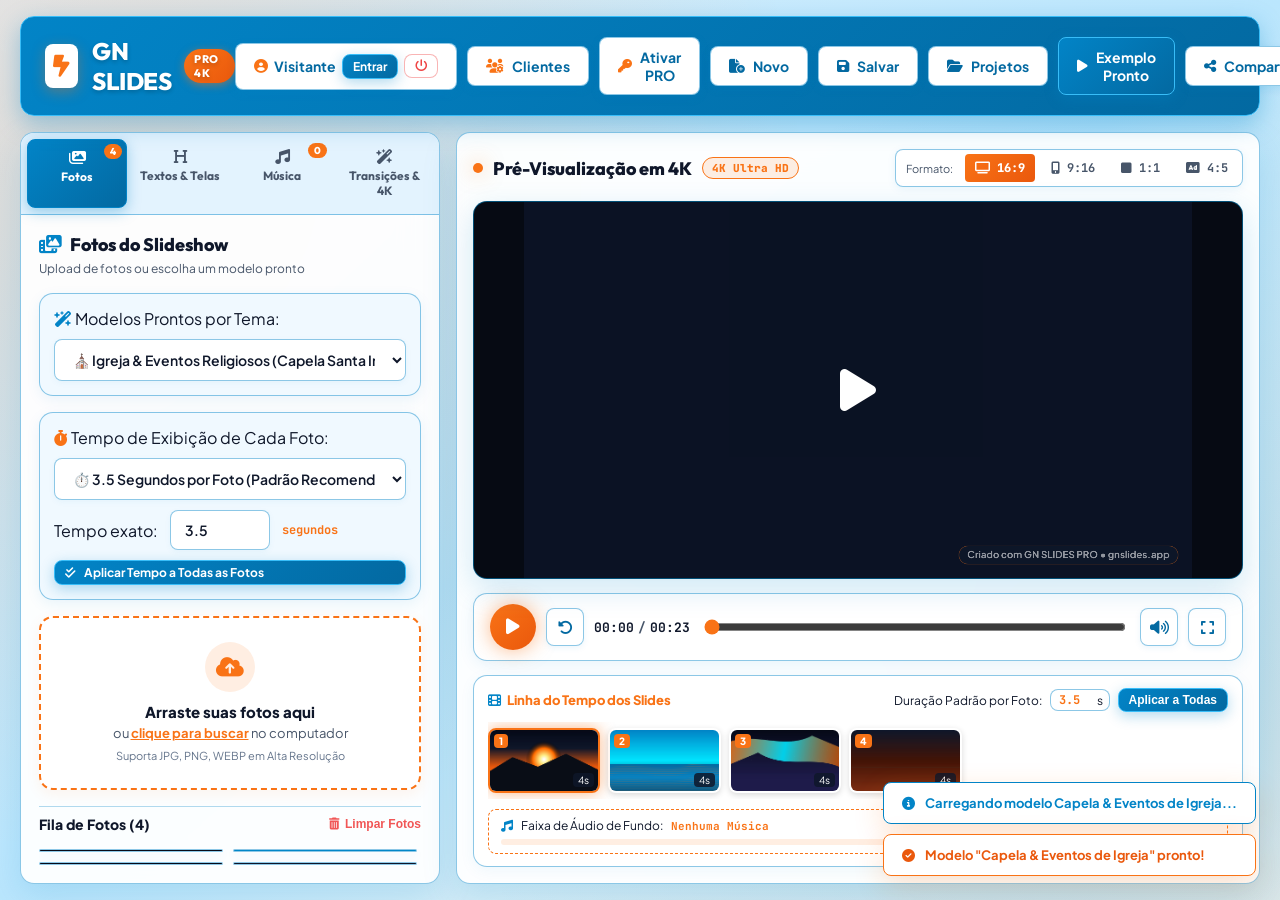
==== index.html @ 32e2dccf "Add files via upload" ====
<!DOCTYPE html>
<html lang="pt-BR">
<head>
  <meta charset="UTF-8">
  <meta name="viewport" content="width=device-width, initial-scale=1.0">
  <title>GN SLIDES PRO 4K - Estúdio de Slideshows & Vídeos MP4</title>
  <!-- SEO & Social Meta Tags -->
  <meta name="description" content="GN SLIDES PRO - Crie slideshows em 4K Ultra HD com abertura, encerramento, fotos inteiras, transições variadas e música de alta qualidade para exportar em MP4.">
  
  <!-- Google Fonts: Outfit & Plus Jakarta Sans & JetBrains Mono -->
  <link rel="preconnect" href="https://fonts.googleapis.com">
  <link rel="preconnect" href="https://fonts.gstatic.com" crossorigin>
  <link href="https://fonts.googleapis.com/css2?family=JetBrains+Mono:wght@400;600&family=Outfit:wght@300;400;500;600;700;800&family=Plus+Jakarta+Sans:wght@400;500;600;700;800&display=swap" rel="stylesheet">
  
  <!-- FontAwesome Icons CDN -->
  <link rel="stylesheet" href="https://cdnjs.cloudflare.com/ajax/libs/font-awesome/6.5.1/css/all.min.css">
  
  <!-- Main CSS File -->
  <link rel="stylesheet" href="css/styles.css">
</head>
<body class="bg-gradient">
  <div id="app" class="app-container">
    
    <!-- TOP HEADER NAVBAR -->
    <header class="navbar glass-nav">
      <div class="brand">
        <div class="logo-icon">
          <i class="fa-solid fa-bolt-lightning"></i>
        </div>
        <div class="logo-text">
          <h1>GN SLIDES <span class="badge-pro" id="pro-header-badge">PRO 4K</span></h1>
        </div>
      </div>

      <!-- Quick Project Toolbar & User Account -->
      <div class="header-actions">
        <!-- User Profile Widget -->
        <div id="user-profile-badge" class="btn btn-secondary" style="gap:6px;">
          <i class="fa-solid fa-circle-user text-orange"></i>
          <span id="user-name-display">Visitante</span>
          <button id="btn-open-auth" class="btn btn-xs btn-blue-outline">Entrar</button>
          <button id="btn-logout" class="btn-xs btn-danger-outline hidden" title="Sair da Conta"><i class="fa-solid fa-power-off"></i></button>
        </div>

        <button id="btn-open-clients-crm" class="btn btn-secondary" title="Painel de Gestão de Clientes">
          <i class="fa-solid fa-users-gear text-orange"></i> Clientes
        </button>

        <button id="btn-activate-license" class="btn btn-secondary" title="Ativar Licença PRO">
          <i class="fa-solid fa-key text-yellow"></i> <span id="license-badge-text">Ativar PRO</span>
        </button>
        <button id="btn-new-project" class="btn btn-secondary" title="Novo Projeto">
          <i class="fa-solid fa-file-circle-plus"></i> Novo
        </button>
        <button id="btn-save-project" class="btn btn-secondary" title="Salvar Projeto no Navegador">
          <i class="fa-solid fa-floppy-disk"></i> Salvar
        </button>
        <button id="btn-load-project" class="btn btn-secondary" title="Meus Projetos Salvos">
          <i class="fa-solid fa-folder-open"></i> Projetos
        </button>
        <button id="btn-demo-project" class="btn btn-blue-outline" title="Carregar Exemplo de Demonstração">
          <i class="fa-solid fa-play"></i> Exemplo Pronto
        </button>
        <button id="btn-share-project" class="btn btn-secondary" title="Compartilhar">
          <i class="fa-solid fa-share-nodes"></i> Compartilhar
        </button>
        <button id="btn-export-video" class="btn btn-orange-gradient btn-glow" title="Gerar Vídeo MP4 em 4K">
          <i class="fa-solid fa-download"></i> Baixar MP4 4K
        </button>
      </div>
    </header>

    <!-- MAIN WORKSPACE LAYOUT -->
    <main class="workspace-grid">
      
      <!-- LEFT SIDEBAR: CONTROLS & MEDIA MANAGER -->
      <aside class="sidebar glass-card">
        <!-- Sidebar Navigation Tabs -->
        <nav class="sidebar-tabs">
          <button class="tab-btn active" data-tab="tab-photos">
            <i class="fa-solid fa-images"></i>
            <span>Fotos</span>
            <span id="photo-count-badge" class="count-pill">0</span>
          </button>
          <button class="tab-btn" data-tab="tab-text">
            <i class="fa-solid fa-heading"></i>
            <span>Textos & Telas</span>
          </button>
          <button class="tab-btn" data-tab="tab-music">
            <i class="fa-solid fa-music"></i>
            <span>Música</span>
            <span id="music-count-badge" class="count-pill">0</span>
          </button>
          <button class="tab-btn" data-tab="tab-effects">
            <i class="fa-solid fa-wand-magic-sparkles"></i>
            <span>Transições & 4K</span>
          </button>
        </nav>

        <!-- TAB CONTENT 1: PHOTOS -->
        <div id="tab-photos" class="tab-pane active">
          <div class="panel-header">
            <h3><i class="fa-solid fa-photo-film text-cyan"></i> Fotos do Slideshow</h3>
            <span class="info-text">Upload de fotos ou escolha um modelo pronto</span>
          </div>

          <!-- Quick Templates Bar -->
          <div class="form-section-box margin-bottom-xs">
            <label><i class="fa-solid fa-wand-magic-sparkles text-cyan"></i> Modelos Prontos por Tema:</label>
            <select id="select-preset-template" class="form-select">
              <option value="church">⛪ Igreja & Eventos Religiosos (Capela Santa Inês)</option>
              <option value="wedding">💍 Casamento & Amor Inesquecível</option>
              <option value="birthday">🎂 Aniversário & Festas Especiais</option>
              <option value="memorial">🕊️ Homenagem Póstuma & Saudades Eternas</option>
              <option value="business">💼 Comercial, Lojas & Lançamentos Imobiliários</option>
            </select>
          </div>

          <!-- Slide Duration Selector Box (Tempo das Fotos) -->
          <div class="form-section-box margin-bottom-xs">
            <label><i class="fa-solid fa-stopwatch text-orange"></i> Tempo de Exibição de Cada Foto:</label>
            <select id="select-slide-duration-preset" class="form-select">
              <option value="1.5">⚡ 1.5 Segundos por Foto (Slideshow Rápido)</option>
              <option value="2">⏱️ 2.0 Segundos por Foto (Rápido / Animado)</option>
              <option value="2.5">⏱️ 2.5 Segundos por Foto</option>
              <option value="3">⏱️ 3.0 Segundos por Foto (Equilibrado)</option>
              <option value="3.5" selected>⏱️ 3.5 Segundos por Foto (Padrão Recomendado)</option>
              <option value="4">⏱️ 4.0 Segundos por Foto</option>
              <option value="5">⏱️ 5.0 Segundos por Foto (Leitura Tranquila)</option>
              <option value="10">⏱️ 10.0 Segundos por Foto (Apresentação Longa)</option>
              <option value="custom">✏️ Personalizado (Digitar valor)</option>
            </select>

            <div id="custom-slide-duration-box" class="slider-with-val hidden margin-top-xs">
              <label>Tempo exato:</label>
              <input type="number" id="input-custom-slide-duration-val" min="0.5" max="60" step="0.1" value="3.5" class="form-input" style="width:100px;">
              <span>segundos</span>
            </div>

            <button id="btn-apply-duration-all" class="btn btn-blue-outline btn-xs margin-top-xs">
              <i class="fa-solid fa-check-double"></i> Aplicar Tempo a Todas as Fotos
            </button>
          </div>

          <!-- Drag & Drop Upload Zone -->
          <div id="drop-zone-photos" class="upload-dropzone">
            <input type="file" id="input-upload-photos" multiple accept="image/*" class="file-input-hidden">
            <div class="dropzone-content">
              <div class="drop-icon">
                <i class="fa-solid fa-cloud-arrow-up"></i>
              </div>
              <p class="drop-title">Arraste suas fotos aqui</p>
              <p class="drop-sub">ou <span class="link-highlight">clique para buscar</span> no computador</p>
              <span class="file-types">Suporta JPG, PNG, WEBP em Alta Resolução</span>
            </div>
          </div>

          <!-- List of Added Photos -->
          <div class="section-title-bar">
            <h4>Fila de Fotos (<span id="photos-count-text">0</span>)</h4>
            <div class="title-actions">
              <button id="btn-clear-photos" class="btn-text-danger" title="Excluir todas as fotos">
                <i class="fa-solid fa-trash-can"></i> Limpar Fotos
              </button>
            </div>
          </div>

          <div id="photos-grid-list" class="photos-list-scroll">
            <div class="empty-state">
              <i class="fa-regular fa-image text-cyan"></i>
              <p>Nenhuma foto adicionada ainda.</p>
              <span>Faça upload de imagens acima ou escolha um modelo pronto.</span>
            </div>
          </div>
        </div>

        <!-- TAB CONTENT 2: ABERTURA, ENCERRAMENTO E TEXTOS NOS SLIDES (100% PERSONALIZÁVEL) -->
        <div id="tab-text" class="tab-pane">
          <div class="panel-header">
            <h3><i class="fa-solid fa-film text-cyan"></i> Telas & Textos do Vídeo</h3>
            <span class="info-text">Edite 100% de todas as frases e títulos do seu jeito!</span>
          </div>

          <div class="text-form">
            <!-- Special Video Intro Opening Screen Section -->
            <div class="form-section-box">
              <h4 class="section-title"><i class="fa-solid fa-clapperboard text-cyan"></i> 1. Tela de Abertura do Vídeo (Intro)</h4>
              
              <div class="form-group margin-top-xs">
                <label class="checkbox-label">
                  <input type="checkbox" id="check-enable-intro" checked>
                  <span><strong>Ativar Tela de Abertura Especial</strong></span>
                </label>
              </div>

              <div class="form-group">
                <label>Linha de Categoria / Tag Superior</label>
                <input type="text" id="input-intro-tag" class="form-input" value="EDIÇÃO ESPECIAL DE FOTOS">
              </div>

              <div class="form-group">
                <label>Texto de Apresentação (Linha do Meio)</label>
                <input type="text" id="input-intro-presenter" class="form-input" value="Apresenta">
              </div>

              <div class="form-group">
                <label>Título Principal de Abertura</label>
                <input type="text" id="input-intro-title" class="form-input" placeholder="Ex: Nossas Melhores Lembranças">
              </div>

              <div class="form-group">
                <label>Subtítulo da Abertura</label>
                <input type="text" id="input-intro-subtitle" class="form-input" placeholder="Ex: Um Filme Especial de Fotos e Música">
              </div>

              <div class="form-group">
                <label>Duração da Abertura (segundos)</label>
                <input type="number" id="input-intro-duration" min="1" max="15" step="0.5" value="3.5" class="form-input">
              </div>
            </div>

            <!-- Global Slide Overlay Text & Display Rule -->
            <div class="form-section-box margin-top-sm">
              <h4 class="section-title"><i class="fa-solid fa-font text-cyan"></i> 2. Regra de Exibição dos Textos</h4>

              <div class="form-group">
                <label><i class="fa-solid fa-eye text-cyan"></i> Exibição do Texto Principal</label>
                <select id="select-text-display" class="form-select">
                  <option value="first-4-slides">Primeiras 4 Fotos (Abertura do Vídeo)</option>
                  <option value="first-slide">Apenas na 1ª Foto</option>
                  <option value="all-slides">Em Todos os Slides</option>
                  <option value="disabled">Não Exibir Título Global</option>
                </select>
              </div>

              <div class="form-group">
                <label><i class="fa-solid fa-palette text-cyan"></i> Cor & Brilho do Texto</label>
                <select id="select-text-style" class="form-select">
                  <option value="orange-glow">Texto Branco com Sombra Neon Amarela</option>
                  <option value="blue-glow">Texto Amarelo Ouro com Brilho Azul Neon</option>
                  <option value="cyan-bright">Azul Elétrico Neon (Cyan)</option>
                  <option value="gold-glow">Amarelo Ouro Solar Iluminado</option>
                  <option value="dark-box">Caixa Escura Transparente com Bordas Neon</option>
                </select>
              </div>

              <div class="form-group">
                <label><i class="fa-solid fa-arrows-up-down-left-right text-cyan"></i> Posição Vertical do Texto</label>
                <select id="select-text-position" class="form-select">
                  <option value="center">Centralizado no Meio</option>
                  <option value="bottom">Inferior (Rodapé)</option>
                  <option value="top">Superior (Topo)</option>
                </select>
              </div>
            </div>

            <!-- Special Video Outro Ending Screen Section -->
            <div class="form-section-box margin-top-sm">
              <h4 class="section-title"><i class="fa-solid fa-flag-checkered text-cyan"></i> 3. Tela de Encerramento do Vídeo (Outro / Final)</h4>
              
              <div class="form-group margin-top-xs">
                <label class="checkbox-label">
                  <input type="checkbox" id="check-enable-outro" checked>
                  <span><strong>Ativar Tela de Encerramento do Vídeo</strong></span>
                </label>
              </div>

              <div class="form-group">
                <label>Ícone de Destaque no Encerramento</label>
                <select id="select-outro-icon" class="form-select">
                  <option value="♥">Coração (♥)</option>
                  <option value="★">Estrela (★)</option>
                  <option value="🎬">Claquete de Cinema (🎬)</option>
                  <option value="✨">Brilho / Sparkles (✨)</option>
                  <option value="👑">Coroa (👑)</option>
                </select>
              </div>

              <div class="form-group">
                <label>Texto Final de Encerramento</label>
                <input type="text" id="input-outro-title" class="form-input" value="Obrigado por Assistir!">
              </div>

              <div class="form-group">
                <label>Subtítulo / Mensagem Final</label>
                <input type="text" id="input-outro-subtitle" class="form-input" value="Guardado para Sempre no Coração">
              </div>

              <div class="form-group">
                <label>Duração do Encerramento (segundos)</label>
                <input type="number" id="input-outro-duration" min="1" max="15" step="0.5" value="3.5" class="form-input">
              </div>
            </div>

            <!-- Section 4: Individual Slide Captions for First 4 Photos -->
            <div class="form-section-box margin-top-sm">
              <h4 class="section-title"><i class="fa-solid fa-align-left text-cyan"></i> 4. Mensagens e Legendas das Fotos (Edite do seu jeito)</h4>
              
              <div class="form-group">
                <label>Legenda da Foto #1</label>
                <input type="text" id="input-slide-caption-1" class="form-input" placeholder="Ex: Momentos Inesquecíveis">
              </div>

              <div class="form-group">
                <label>Legenda da Foto #2</label>
                <input type="text" id="input-slide-caption-2" class="form-input" placeholder="Ex: Novas Aventuras & Viagens">
              </div>

              <div class="form-group">
                <label>Legenda da Foto #3</label>
                <input type="text" id="input-slide-caption-3" class="form-input" placeholder="Ex: A Magia da Natureza">
              </div>

              <div class="form-group">
                <label>Legenda da Foto #4</label>
                <input type="text" id="input-slide-caption-4" class="form-input" placeholder="Ex: Emoção & Alegria">
              </div>
            </div>

            <div class="form-group margin-top-xs">
              <div class="info-card-blue">
                <i class="fa-solid fa-circle-info"></i>
                <span><strong>Dica:</strong> Para colocar textos em QUALQUER foto individual, você pode digitar nas caixas acima ou clicar no lápis <i class="fa-solid fa-pen"></i> sobre qualquer foto!</span>
              </div>
            </div>
          </div>
        </div>

        <!-- TAB CONTENT 3: MUSIC -->
        <div id="tab-music" class="tab-pane">
          <div class="panel-header">
            <h3><i class="fa-solid fa-compact-disc text-cyan"></i> Música de Fundo (HQ Sound)</h3>
            <span class="info-text">Upload de áudio próprio ou selecione da biblioteca de músicas prontas</span>
          </div>

          <!-- Stock Music Picker Section -->
          <div class="form-section-box">
            <label><i class="fa-solid fa-headphones text-cyan"></i> Músicas Sem Direitos Autorais Incluídas:</label>
            <button id="btn-load-stock-audio" class="btn btn-blue-outline margin-top-xs">
              <i class="fa-solid fa-play"></i> Usar Trilha Melódica HQ 4K
            </button>
          </div>

          <!-- Audio Upload Dropzone -->
          <div id="drop-zone-music" class="upload-dropzone audio-dropzone">
            <input type="file" id="input-upload-music" accept="audio/*" class="file-input-hidden">
            <div class="dropzone-content">
              <div class="drop-icon audio-icon">
                <i class="fa-solid fa-music"></i>
              </div>
              <p class="drop-title">Adicionar Sua Música Própria</p>
              <p class="drop-sub"><span class="link-highlight">Selecione o arquivo de som</span></p>
              <span class="file-types">MP3, WAV, OGG, M4A (Áudio Limpo & Sem Ruídos)</span>
            </div>
          </div>

          <!-- Active Music Track Settings -->
          <div id="active-music-card" class="music-card-container hidden">
            <div class="music-info-header">
              <div class="audio-wave-icon">
                <i class="fa-solid fa-volume-high"></i>
              </div>
              <div class="audio-details">
                <h5 id="music-title-text">nome-da-musica.mp3</h5>
                <span id="music-duration-text">00:00</span>
              </div>
              <button id="btn-remove-music" class="btn-icon-danger" title="Excluir Música">
                <i class="fa-solid fa-xmark"></i>
              </button>
            </div>

            <!-- Audio Controls -->
            <div class="audio-controls-group">
              <div class="control-row">
                <label><i class="fa-solid fa-volume-low"></i> Volume da Música</label>
                <div class="slider-with-val">
                  <input type="range" id="slider-music-volume" min="0" max="100" value="85">
                  <span id="val-music-volume">85%</span>
                </div>
              </div>

              <div class="control-row inline-checks">
                <label class="checkbox-label">
                  <input type="checkbox" id="check-music-fade" checked>
                  <span>Fade In & Fade Out Suave (Alta Qualidade)</span>
                </label>
              </div>

              <div class="control-row inline-checks">
                <label class="checkbox-label">
                  <input type="checkbox" id="check-music-loop" checked>
                  <span>Repetir música se o vídeo for longo</span>
                </label>
              </div>

              <div class="control-row inline-checks">
                <label class="checkbox-label">
                  <input type="checkbox" id="check-sync-duration">
                  <span>Ajustar slides ao tempo da música</span>
                </label>
              </div>
            </div>
          </div>

          <div id="music-empty-state" class="empty-state">
            <i class="fa-solid fa-headphones text-cyan"></i>
            <p>Nenhuma música de fundo adicionada.</p>
            <span>O vídeo será gerado em silêncio ou com o som que você escolher.</span>
          </div>
        </div>

        <!-- TAB CONTENT 4: EFFECTS, 4K & TRANSITIONS -->
        <div id="tab-effects" class="tab-pane">
          <div class="panel-header">
            <h3><i class="fa-solid fa-wand-magic-sparkles text-cyan"></i> Efeitos & Qualidade 4K</h3>
            <span class="info-text">Ajustes de fotos, transições variadas e qualidade</span>
          </div>

          <div class="effects-form">
            <!-- Quality Pickers -->
            <div class="form-group">
              <label><i class="fa-solid fa-tv text-cyan"></i> Qualidade do Vídeo Gerado</label>
              <select id="select-video-resolution" class="form-select">
                <option value="4K">4K Ultra HD (3840x2160) - Máxima Nitidez</option>
                <option value="1080p">Full HD (1920x1080) - Alta Qualidade</option>
              </select>
            </div>

            <!-- Full Photo Fit Mode -->
            <div class="form-group">
              <label><i class="fa-solid fa-expand text-cyan"></i> Exibição das Fotos no Slideshow</label>
              <select id="select-image-fit" class="form-select">
                <option value="contain-blur">Foto Inteira 100% Visível com Fundo Desfocado (Recomendado)</option>
                <option value="cover">Preencher Tela (Corte Inteligente)</option>
                <option value="contain-black">Foto Inteira com Fundo Preto</option>
              </select>
            </div>

            <!-- Auto-Varied Transitions -->
            <div class="form-group">
              <label><i class="fa-solid fa-shuffle text-cyan"></i> Transição Entre Fotos</label>
              <select id="select-global-transition" class="form-select">
                <option value="random">Efeitos Sempre Diferentes (Variados a Cada Foto)</option>
                <option value="fade">Fade Suave (Dissolução)</option>
                <option value="slide-left">Slide Para Esquerda</option>
                <option value="slide-right">Slide Para Direita</option>
                <option value="slide-up">Slide Para Cima</option>
                <option value="zoom-in">Zoom In Crossfade</option>
                <option value="wipe-circle">Revelação Circular</option>
                <option value="blur">Desfoque Gradativo (Blur)</option>
              </select>
            </div>

            <div class="form-group">
              <label><i class="fa-solid fa-stopwatch"></i> Duração das Transições</label>
              <div class="slider-with-val">
                <input type="range" id="slider-transition-duration" min="0.3" max="2.5" step="0.1" value="1.2">
                <span id="val-transition-duration">1.2s</span>
              </div>
            </div>

            <div class="form-group">
              <label><i class="fa-solid fa-camera"></i> Efeito Pan & Zoom (Ken Burns)</label>
              <select id="select-ken-burns" class="form-select">
                <option value="enabled">Ativado (Movimento Suave de Câmera)</option>
                <option value="disabled">Desativado (Fotos Estáticas)</option>
              </select>
            </div>

            <div class="form-group">
              <label><i class="fa-solid fa-wand-magic"></i> Filtro de Imagem Global</label>
              <select id="select-photo-filter" class="form-select">
                <option value="orange-blue">Azul Elétrico & Amarelo Ouro (Gradient Glow)</option>
                <option value="none">Normal (Sem Filtro - Cores Originais)</option>
                <option value="warm">Cores Quentes Douradas</option>
                <option value="cyber">Cyberpunk Azul Elétrico</option>
              </select>
            </div>
          </div>
        </div>

      </aside>

      <!-- CENTER & RIGHT: VIDEO PREVIEW CANVAS & TIMELINE -->
      <section class="stage-container glass-card">
        
        <!-- PREVIEW TOP BAR: ASPECT RATIO & CONTROLS -->
        <div class="stage-header">
          <div class="stage-title">
            <span class="pulse-dot"></span>
            <h2>Pré-Visualização em 4K</h2>
            <span class="quality-badge">4K Ultra HD</span>
          </div>

          <!-- Aspect Ratio Switcher -->
          <div class="aspect-selector">
            <span class="label-sm">Formato:</span>
            <button class="aspect-btn active" data-aspect="16:9" title="16:9 - Youtube / TV / Computador">
              <i class="fa-solid fa-tv"></i> 16:9
            </button>
            <button class="aspect-btn" data-aspect="9:16" title="9:16 - TikTok / Instagram Reels / Stories">
              <i class="fa-solid fa-mobile-screen-button"></i> 9:16
            </button>
            <button class="aspect-btn" data-aspect="1:1" title="1:1 - Feed Quadrado">
              <i class="fa-solid fa-square"></i> 1:1
            </button>
            <button class="aspect-btn" data-aspect="4:5" title="4:5 - Retrato Instagram">
              <i class="fa-solid fa-rectangle-ad"></i> 4:5
            </button>
          </div>
        </div>

        <!-- CANVAS PREVIEW SCREEN CONTAINER -->
        <div class="canvas-wrapper">
          <div id="player-screen" class="player-screen ratio-16-9">
            <canvas id="slideshow-canvas" width="3840" height="2160"></canvas>
            
            <!-- Canvas Overlay Controls -->
            <div id="canvas-overlay-play" class="canvas-play-overlay">
              <i class="fa-solid fa-play"></i>
            </div>
          </div>
        </div>

        <!-- PLAYER CONTROL BAR -->
        <div class="player-controls">
          <div class="controls-left">
            <button id="btn-play-pause" class="btn-icon-lg btn-orange" title="Reproduzir / Pausar">
              <i class="fa-solid fa-play"></i>
            </button>
            <button id="btn-stop-preview" class="btn-icon-md" title="Reiniciar do Início">
              <i class="fa-solid fa-rotate-left"></i>
            </button>
            <div class="time-display">
              <span id="time-current" class="time-code">00:00</span>
              <span class="time-sep">/</span>
              <span id="time-total" class="time-code">00:00</span>
            </div>
          </div>

          <!-- Video Progress Scrubber Bar -->
          <div class="scrubber-container">
            <input type="range" id="video-scrubber" min="0" max="100" value="0" step="0.1">
            <div id="scrubber-fill" class="scrubber-progress-fill"></div>
          </div>

          <div class="controls-right">
            <!-- Mute / Volume -->
            <button id="btn-toggle-mute" class="btn-icon-md" title="Ativar/Desativar Som">
              <i class="fa-solid fa-volume-high"></i>
            </button>
            <button id="btn-fullscreen" class="btn-icon-md" title="Tela Cheia">
              <i class="fa-solid fa-expand"></i>
            </button>
          </div>
        </div>

        <!-- BOTTOM TIMELINE TRACK EDITOR -->
        <div class="timeline-editor">
          <div class="timeline-header">
            <div class="tl-title">
              <i class="fa-solid fa-film text-cyan"></i>
              <span>Linha do Tempo dos Slides</span>
            </div>

            <div class="tl-global-controls">
              <label>Duração Padrão por Foto:</label>
              <div class="mini-duration-input">
                <input type="number" id="input-global-slide-duration" min="1" max="30" value="3.5" step="0.5">
                <span>s</span>
              </div>
              <button id="btn-apply-all-duration" class="btn-xs btn-blue-outline" title="Aplicar esta duração a todas as fotos">
                Aplicar a Todas
              </button>
            </div>
          </div>

          <!-- Visual Slides Track -->
          <div id="timeline-slides-container" class="timeline-slides-scroll">
            <div class="empty-timeline-hint">
              <i class="fa-regular fa-images"></i>
              <span>Adicione fotos na barra lateral para visualizar os slides aqui.</span>
            </div>
          </div>

          <!-- Audio Visual Track -->
          <div class="timeline-audio-track">
            <div class="audio-track-header">
              <i class="fa-solid fa-music text-cyan"></i>
              <span>Faixa de Áudio de Fundo:</span>
              <span id="audio-track-name" class="track-name-badge">Nenhuma Música</span>
            </div>
            <div id="audio-visual-bar" class="audio-visual-bar">
              <div id="audio-fill-progress" class="audio-fill"></div>
            </div>
          </div>
        </div>

      </section>

    </main>

    <!-- MODAL: EXPORT MP4 VIDEO PROGRESS & PLAYER INTEGRADO COM OPÇÃO WEBM -->
    <div id="modal-export" class="modal-overlay hidden">
      <div class="modal-card glass-modal">
        <div class="modal-header">
          <div class="modal-title">
            <i class="fa-solid fa-film text-cyan"></i>
            <h3 id="export-modal-title">Gerando seu Vídeo MP4...</h3>
          </div>
          <button class="btn-close-modal" id="btn-close-export"><i class="fa-solid fa-xmark"></i></button>
        </div>

        <div class="modal-body">
          <!-- Canvas Live Encoding View -->
          <div id="export-live-box" class="export-preview-box">
            <canvas id="export-preview-canvas" width="640" height="360"></canvas>
            <div class="render-badge">Renderização MP4 Indexado HD/4K</div>
          </div>

          <!-- Embedded Video Player when Export Completes -->
          <div id="export-player-box" class="export-preview-box hidden">
            <video id="exported-video-player" controls style="width:100%; height:100%; border-radius:12px; background:#000;"></video>
          </div>

          <div class="progress-details">
            <div class="progress-text-row">
              <span id="export-status-text">Codificando vídeo H.264 MP4 e criando tabela de quadros...</span>
              <span id="export-percent-text" class="percent-highlight">0%</span>
            </div>

            <div class="progress-bar-track">
              <div id="export-progress-fill" class="progress-bar-fill" style="width: 0%"></div>
            </div>

            <div class="stats-row">
              <div class="stat-item">
                <span class="stat-label">Frames Processados:</span>
                <span id="export-frame-count" class="stat-val">0 / 0</span>
              </div>
              <div class="stat-item">
                <span class="stat-label">Resolução:</span>
                <span id="export-resolution-val" class="stat-val highlight-blue">3840x2160 (4K Ultra HD)</span>
              </div>
              <div class="stat-item">
                <span class="stat-label">Indexação de Quadros:</span>
                <span id="export-filename-val" class="stat-val highlight-green">ISO MP4 Valido (moov / stbl)</span>
              </div>
            </div>
          </div>
        </div>

        <div class="modal-footer">
          <button id="btn-cancel-export" class="btn btn-secondary">Cancelar</button>
          <button id="btn-play-exported-video" class="btn btn-blue-outline hidden">
            <i class="fa-solid fa-circle-play"></i> Assistir no Navegador
          </button>
          <button id="btn-download-mp4-now" class="btn btn-orange-gradient btn-glow hidden">
            <i class="fa-solid fa-download"></i> Baixar MP4 (Windows & Celular)
          </button>
          <button id="btn-download-webm-now" class="btn btn-secondary hidden" title="Baixar alternativa em formato WEBM para VLC">
            <i class="fa-solid fa-file-video"></i> Baixar WEBM (VLC)
          </button>
        </div>
      </div>
    </div>

    <!-- MODAL: EDIT SINGLE PHOTO SLIDE & INDIVIDUAL TEXT -->
    <div id="modal-edit-slide" class="modal-overlay hidden">
      <div class="modal-card glass-modal modal-md">
        <div class="modal-header">
          <div class="modal-title">
            <i class="fa-solid fa-pen-to-square text-cyan"></i>
            <h3>Editar Foto & Legenda do Slide</h3>
          </div>
          <button class="btn-close-modal" id="btn-close-edit-slide"><i class="fa-solid fa-xmark"></i></button>
        </div>

        <div class="modal-body edit-slide-body">
          <div class="edit-slide-preview">
            <img id="edit-slide-img" src="" alt="Slide Preview">
          </div>

          <div class="edit-slide-fields">
            <div class="form-group">
              <label><i class="fa-solid fa-clock text-cyan"></i> Duração desta foto (segundos)</label>
              <input type="number" id="edit-slide-duration" min="1" max="60" step="0.5" class="form-input">
            </div>

            <div class="form-group">
              <label><i class="fa-solid fa-wand-magic-sparkles text-cyan"></i> Efeito de Transição Desta Foto</label>
              <select id="edit-slide-transition" class="form-select">
                <option value="default">Usar Transições Variadas Aleatórias</option>
                <option value="fade">Fade Suave (Dissolução)</option>
                <option value="slide-left">Slide Para Esquerda</option>
                <option value="slide-right">Slide Para Direita</option>
                <option value="slide-up">Slide Para Cima</option>
                <option value="zoom-in">Zoom In Crossfade</option>
                <option value="wipe-circle">Revelação Circular</option>
                <option value="blur">Desfoque (Blur)</option>
              </select>
            </div>

            <div class="form-group">
              <label><i class="fa-solid fa-font text-cyan"></i> Texto / Legenda Desta Foto</label>
              <input type="text" id="edit-slide-caption" placeholder="Ex: Escreva aqui o texto exclusivo desta foto..." class="form-input">
            </div>
          </div>
        </div>

        <div class="modal-footer">
          <button id="btn-delete-current-slide" class="btn btn-danger-outline">
            <i class="fa-solid fa-trash-can"></i> Excluir Foto
          </button>
          <button id="btn-save-slide-changes" class="btn btn-orange-gradient">
            <i class="fa-solid fa-check"></i> Salvar Alterações
          </button>
        </div>
      </div>
    </div>

    <!-- MODAL: SAVED PROJECTS MANAGER -->
    <div id="modal-projects" class="modal-overlay hidden">
      <div class="modal-card glass-modal modal-md">
        <div class="modal-header">
          <div class="modal-title">
            <i class="fa-solid fa-folder-open text-cyan"></i>
            <h3>Seus Projetos Salvos</h3>
          </div>
          <button class="btn-close-modal" id="btn-close-projects"><i class="fa-solid fa-xmark"></i></button>
        </div>

        <div class="modal-body">
          <div id="projects-list-container" class="projects-grid">
            <!-- Dynamically loaded projects list -->
          </div>
        </div>

        <div class="modal-footer">
          <button id="btn-export-json-file" class="btn btn-secondary">
            <i class="fa-solid fa-file-export"></i> Exportar Arquivo .JSON
          </button>
          <label class="btn btn-secondary">
            <i class="fa-solid fa-file-import"></i> Importar Arquivo .JSON
            <input type="file" id="input-import-json" accept=".json" class="file-input-hidden">
          </label>
        </div>
      </div>
    </div>

    <!-- MODAL: SHARE PROJECT / VIDEO -->
    <div id="modal-share" class="modal-overlay hidden">
      <div class="modal-card glass-modal modal-md">
        <div class="modal-header">
          <div class="modal-title">
            <i class="fa-solid fa-share-nodes text-cyan"></i>
            <h3>Compartilhar Seu Slideshow 4K</h3>
          </div>
          <button class="btn-close-modal" id="btn-close-share"><i class="fa-solid fa-xmark"></i></button>
        </div>

        <div class="modal-body">
          <p class="share-intro">Compartilhe ou publique seu slideshow nas redes sociais com um clique!</p>

          <div class="share-buttons-grid">
            <button class="share-btn whatsapp" id="btn-share-whatsapp">
              <i class="fa-brands fa-whatsapp"></i> WhatsApp
            </button>
            <button class="share-btn telegram" id="btn-share-telegram">
              <i class="fa-brands fa-telegram"></i> Telegram
            </button>
            <button class="share-btn youtube" id="btn-share-youtube">
              <i class="fa-brands fa-youtube"></i> YouTube Shorts
            </button>
            <button class="share-btn tiktok" id="btn-share-tiktok">
              <i class="fa-brands fa-tiktok"></i> TikTok / Reels
            </button>
          </div>

          <div class="form-group margin-top-lg">
            <label>Copiar Link de Compartilhamento do Projeto</label>
            <div class="input-with-button">
              <input type="text" id="share-link-input" readonly value="https://gn-slides.app/project/v1-demo-4k" class="form-input">
              <button id="btn-copy-share-link" class="btn btn-orange">Copiar</button>
            </div>
          </div>
        </div>

        <div class="modal-footer">
          <button class="btn btn-secondary" id="btn-close-share-footer">Fechar</button>
        </div>
      </div>
    </div>

    <!-- MODAL: PAINEL DE GESTÃO DE CLIENTES & LICENÇAS (CRM ADMIN) -->
    <div id="modal-clients-crm" class="modal-overlay hidden">
      <div class="modal-card glass-modal" style="max-width: 950px;">
        <div class="modal-header">
          <div class="modal-title">
            <i class="fa-solid fa-users-gear text-orange" style="font-size:22px;"></i>
            <h3>Painel de Gestão de Clientes & Licenças (CRM Admin)</h3>
          </div>
          <button class="btn-close-modal" id="btn-close-crm"><i class="fa-solid fa-xmark"></i></button>
        </div>

        <div class="modal-body" style="gap:16px;">
          <div class="info-card-blue">
            <i class="fa-solid fa-circle-info text-cyan"></i>
            <span>Gerencie todas as licenças dos seus clientes, desvincule aparelhos antigos, renove planos ou cancele licenças com 1 clique!</span>
          </div>

          <!-- List of Clients Table/Cards -->
          <div id="crm-clients-table-container" style="overflow-x:auto; max-height:450px;">
            <!-- Dynamically populated table -->
          </div>
        </div>

        <div class="modal-footer">
          <button class="btn btn-secondary" id="btn-close-crm-footer">Fechar</button>
        </div>
      </div>
    </div>

    <!-- MODAL: ATIVAÇÃO DE LICENÇA PRO & GERADOR ADMIN TEMPORAL -->
    <div id="modal-license" class="modal-overlay hidden">
      <div class="modal-card glass-modal modal-md">
        <div class="modal-header">
          <div class="modal-title">
            <i class="fa-solid fa-key text-yellow"></i>
            <h3 id="license-modal-title">Ativação da Licença GN SLIDES PRO</h3>
          </div>
          <button class="btn-close-modal" id="btn-close-license"><i class="fa-solid fa-xmark"></i></button>
        </div>

        <div class="modal-body">
          <div id="license-status-box" class="info-card-blue">
            <i class="fa-solid fa-shield-halved"></i>
            <div>
              <strong id="license-status-title">Status: Versão de Demonstração (Grátis)</strong>
              <p id="license-status-desc" class="margin-top-xs">Digite sua Chave de Licença PRO para remover a marca d'água e liberar exportação 4K ilimitada!</p>
              <div id="license-device-id-info" class="margin-top-xs" style="font-family:var(--font-mono); font-size:11px; color:var(--orange-main);">Dispositivo Atual: DEV-1234</div>
            </div>
          </div>

          <div class="form-group margin-top-sm">
            <label>Sua Chave de Ativação (License Key)</label>
            <input type="text" id="input-license-key" placeholder="Ex: GNSLIDES-5MIN-MARCOS-ABCD" class="form-input">
          </div>

          <div class="form-group">
            <label>E-mail do Comprador (Opcional)</label>
            <input type="email" id="input-license-email" placeholder="seu-email@dominio.com" class="form-input">
          </div>

          <!-- Secret Admin Key Generator Toggle with Time Plans -->
          <div class="form-section-box margin-top-sm" style="background: rgba(2, 132, 199, 0.05);">
            <h4 class="section-title"><i class="fa-solid fa-user-gear text-cyan"></i> Painel do Dono (Gerador de Chaves Temporais)</h4>
            <p class="info-text">Escolha a duração do plano e gere chaves bloqueadas por dispositivo!</p>

            <div class="form-group">
              <label>Nome do Cliente</label>
              <input type="text" id="admin-client-name" placeholder="Ex: MARCOS" class="form-input" value="CLIENTE">
            </div>

            <div class="form-group">
              <label>Prazo de Validade da Licença</label>
              <select id="admin-select-plan-duration" class="form-select">
                <option value="5MIN">⏱️ 5 Minutos (Teste Rápido)</option>
                <option value="24H">⏳ 24 Horas (Teste de 1 Dia)</option>
                <option value="1MES">📅 1 Mês (30 Dias)</option>
                <option value="6MESES">🗓️ 6 Meses (180 Dias)</option>
                <option value="1ANO">👑 1 Ano (365 Dias)</option>
                <option value="VITALICIO">♾️ Vitalício (Sem Expiração)</option>
              </select>
            </div>

            <button id="btn-admin-generate-key" class="btn btn-blue-outline btn-xs margin-top-xs">
              <i class="fa-solid fa-key"></i> Gerar Chave do Plano Selecionado
            </button>

            <div class="form-group margin-top-xs">
              <input type="text" id="admin-generated-key-output" readonly class="form-input" placeholder="Chave Gerada Aparecerá Aqui..." style="font-family: var(--font-mono); font-weight:800;">
            </div>
          </div>
        </div>

        <div class="modal-footer">
          <button id="btn-submit-activate-key" class="btn btn-orange-gradient">
            <i class="fa-solid fa-check"></i> Ativar Licença PRO Agora
          </button>
        </div>
      </div>
    </div>

    <!-- MODAL: LICENÇA EXPIRADA (BLOQUEIO AUTOMÁTICO DO SISTEMA) -->
    <div id="modal-license-expired" class="modal-overlay hidden" style="z-index: 5000;">
      <div class="modal-card glass-modal modal-md" style="border: 2px solid var(--danger-color);">
        <div class="modal-header" style="background: rgba(239, 68, 68, 0.12);">
          <div class="modal-title">
            <i class="fa-solid fa-lock text-danger" style="font-size:24px; color:var(--danger-color);"></i>
            <h3 style="color:var(--danger-color);">Acesso Bloqueado - Licença Expirada</h3>
          </div>
        </div>

        <div class="modal-body text-center" style="text-align:center;">
          <div class="drop-icon" style="background:rgba(239, 68, 68, 0.15); color:var(--danger-color); width:70px; height:70px; font-size:32px; margin: 0 auto 14px auto;">
            <i class="fa-solid fa-clock-rotate-left"></i>
          </div>

          <h4 style="font-size:20px; font-weight:800; color:var(--text-main);">O prazo da sua licença venceu!</h4>
          <p class="info-text margin-top-xs" style="font-size:14px;">
            O tempo de teste ou o período do seu plano finalizou. Digite uma nova Chave de Licença válida abaixo para desbloquear o sistema imediatamente.
          </p>

          <div class="form-group margin-top-md" style="text-align:left;">
            <label>Nova Chave de Licença</label>
            <input type="text" id="input-expired-new-key" placeholder="Ex: GNSLIDES-1ANO-CLIENTE-1234" class="form-input" style="font-family:var(--font-mono);">
          </div>
        </div>

        <div class="modal-footer" style="justify-content:center;">
          <button id="btn-submit-expired-key" class="btn btn-orange-gradient" style="width:100%;">
            <i class="fa-solid fa-key"></i> Desbloquear Sistema Agora
          </button>
        </div>
      </div>
    </div>

    <!-- MODAL: LOGIN E CRIAÇÃO DE CONTA (AUTH) -->
    <div id="modal-auth" class="modal-overlay hidden">
      <div class="modal-card glass-modal modal-md">
        <div class="modal-header">
          <div class="modal-title">
            <i class="fa-solid fa-user-lock text-cyan"></i>
            <h3 id="auth-modal-title">Acessar Sua Conta - GN SLIDES PRO</h3>
          </div>
          <button class="btn-close-modal" id="btn-close-auth"><i class="fa-solid fa-xmark"></i></button>
        </div>

        <div class="modal-body">
          <!-- Auth Switcher Tabs -->
          <div class="auth-tabs-row" style="display:flex; gap:10px; border-bottom:1px solid var(--glass-border-blue); padding-bottom:10px;">
            <button id="tab-auth-login" class="btn btn-secondary active" style="flex:1;"><i class="fa-solid fa-right-to-bracket"></i> Entrar na Conta</button>
            <button id="tab-auth-register" class="btn btn-secondary" style="flex:1;"><i class="fa-solid fa-user-plus"></i> Criar Nova Conta</button>
          </div>

          <!-- Login Form View -->
          <div id="form-auth-login" class="auth-form-pane">
            <div class="form-group margin-top-xs">
              <label>Seu E-mail</label>
              <input type="email" id="input-login-email" placeholder="seu-email@dominio.com" class="form-input">
            </div>
            <div class="form-group">
              <label>Sua Senha</label>
              <input type="password" id="input-login-password" placeholder="Digite sua senha" class="form-input">
            </div>
            <button id="btn-submit-login" class="btn btn-orange-gradient margin-top-sm" style="width:100%;">
              <i class="fa-solid fa-right-to-bracket"></i> Entrar no Sistema
            </button>
          </div>

          <!-- Register Form View -->
          <div id="form-auth-register" class="auth-form-pane hidden">
            <div class="form-group margin-top-xs">
              <label>Seu Nome Completo</label>
              <input type="text" id="input-register-name" placeholder="Ex: Gabriel Santos" class="form-input">
            </div>
            <div class="form-group">
              <label>Seu Melhor E-mail</label>
              <input type="email" id="input-register-email" placeholder="seu-email@dominio.com" class="form-input">
            </div>
            <div class="form-group">
              <label>Crie uma Senha</label>
              <input type="password" id="input-register-password" placeholder="Mínimo 4 caracteres" class="form-input">
            </div>
            <button id="btn-submit-register" class="btn btn-orange-gradient margin-top-sm" style="width:100%;">
              <i class="fa-solid fa-user-check"></i> Cadastrar & Acessar Agora
            </button>
          </div>
        </div>

        <div class="modal-footer" style="justify-content: space-between;">
          <button id="btn-guest-bypass" class="btn btn-secondary btn-xs">
            <i class="fa-solid fa-user-clock"></i> Continuar como Convidado
          </button>
        </div>
      </div>
    </div>

    <!-- TOAST NOTIFICATION SYSTEM -->
    <div id="toast-container" class="toast-container"></div>

  </div>

  <!-- SCRIPT FILES -->
  <script src="js/auth-system.js"></script>
  <script src="js/license-system.js"></script>
  <script src="js/demo-assets.js"></script>
  <script src="js/project-storage.js"></script>
  <script src="js/audio-engine.js"></script>
  <script src="js/slideshow-engine.js"></script>
  <script src="js/video-exporter.js"></script>
  <script src="js/app.js"></script>
</body>
</html>
---- css/styles.css ----
/* ==========================================================================
   GN SLIDES PRO 4K - VIBRANT OCEAN BLUE & SUNSET ORANGE DESIGN SYSTEM
   Luxury Glassmorphism & Vibrant Dual-Color Theme for Cards, Controls & Buttons
   ========================================================================== */

/* --- CSS VARIABLES & TOKENS --- */
:root {
  /* Soft Sky Light Blue & Warm Sunset Background Palette */
  --bg-gradient-start: #e0f2fe;
  --bg-gradient-mid: #bae6fd;
  --bg-gradient-end: #fff7ed;
  
  /* Electric Royal & Deep Ocean Sapphire Blue Palette */
  --blue-cyan: #0284c7;
  --blue-light: #38bdf8;
  --blue-deep: #0369a1;
  --blue-royal: #2563eb;
  --blue-navy: #0f172a;

  /* Radiant Sunset Orange Accent Palette */
  --orange-bright: #ff6b00;
  --orange-main: #f97316;
  --orange-deep: #ea580c;
  --orange-amber: #f59e0b;

  /* Dual Color Gradients (Blue & Orange) */
  --primary-gradient: linear-gradient(135deg, #f97316 0%, #ea580c 100%);
  --primary-hover: linear-gradient(135deg, #ea580c 0%, #c2410c 100%);
  --blue-gradient: linear-gradient(135deg, #0284c7 0%, #0369a1 100%);
  --orange-blue-gradient: linear-gradient(135deg, #0284c7 0%, #f97316 100%);

  --blue-glow: 0 0 20px rgba(2, 132, 199, 0.45);
  --orange-glow: 0 0 20px rgba(249, 115, 22, 0.5);
  --primary-glow: 0 0 25px rgba(249, 115, 22, 0.45);

  /* Surface & Glassmorphism (Harmonious Light Theme) */
  --glass-bg: rgba(255, 255, 255, 0.94);
  --glass-bg-hover: rgba(255, 255, 255, 0.98);
  --glass-border: rgba(2, 132, 199, 0.3);
  --glass-border-blue: rgba(2, 132, 199, 0.45);
  --glass-border-orange: rgba(249, 115, 22, 0.45);
  --glass-border-bright: rgba(2, 132, 199, 0.6);
  --glass-blur: blur(18px);
  --panel-shadow: 0 12px 35px rgba(2, 132, 199, 0.15);

  /* Typography (High Contrast Dark Slate) */
  --font-main: 'Plus Jakarta Sans', system-ui, sans-serif;
  --font-heading: 'Outfit', system-ui, sans-serif;
  --font-mono: 'JetBrains Mono', monospace;

  --text-main: #0f172a;
  --text-muted: #475569;
  --text-dim: #64748b;

  /* State Colors */
  --danger-color: #ef4444;
  --warning-color: #f97316;
  --info-color: #0284c7;

  /* Spacing & Radii */
  --radius-sm: 8px;
  --radius-md: 14px;
  --radius-lg: 20px;
  --radius-full: 9999px;

  --transition-fast: 0.18s cubic-bezier(0.4, 0, 0.2, 1);
  --transition-normal: 0.3s cubic-bezier(0.4, 0, 0.2, 1);
}

/* RESET & BASE */
*, *::before, *::after {
  box-sizing: border-box;
  margin: 0;
  padding: 0;
}

body, html {
  width: 100%;
  height: 100%;
  font-family: var(--font-main);
  background-color: var(--bg-gradient-start);
  color: var(--text-main);
  overflow-x: hidden;
  -webkit-font-smoothing: antialiased;
}

/* Background Soft Sky Light Blue & Warm Sunset Mesh Gradient */
.bg-gradient {
  background: radial-gradient(circle at 10% 20%, rgba(249, 115, 22, 0.18) 0%, transparent 50%),
              radial-gradient(circle at 90% 80%, rgba(2, 132, 199, 0.22) 0%, transparent 50%),
              linear-gradient(145deg, var(--bg-gradient-start) 0%, var(--bg-gradient-mid) 50%, var(--bg-gradient-end) 100%);
  background-attachment: fixed;
  min-height: 100vh;
}

/* Custom Scrollbar */
::-webkit-scrollbar {
  width: 8px;
  height: 8px;
}
::-webkit-scrollbar-track {
  background: rgba(224, 242, 254, 0.8);
}
::-webkit-scrollbar-thumb {
  background: var(--orange-main);
  border-radius: var(--radius-full);
}
::-webkit-scrollbar-thumb:hover {
  background: var(--orange-deep);
}

/* Text Highlights */
.text-orange, .text-green, .text-yellow { color: var(--orange-main) !important; }
.text-cyan, .text-blue { color: var(--blue-cyan) !important; }

/* MAIN APP CONTAINER */
.app-container {
  display: flex;
  flex-direction: column;
  height: 100vh;
  padding: 16px 20px;
  gap: 16px;
  max-width: 1920px;
  margin: 0 auto;
}

/* TOP NAVBAR (BLUE CARD WITH ORANGE HIGHLIGHTS) */
.glass-nav {
  background: var(--blue-gradient);
  border: 1px solid #38bdf8;
  border-radius: var(--radius-md);
  padding: 12px 24px;
  display: flex;
  justify-content: space-between;
  align-items: center;
  box-shadow: 0 8px 25px rgba(2, 132, 199, 0.35);
  z-index: 100;
}

.brand {
  display: flex;
  align-items: center;
  gap: 14px;
}

.logo-icon {
  width: 44px;
  height: 44px;
  border-radius: var(--radius-sm);
  background: #ffffff;
  display: flex;
  align-items: center;
  justify-content: center;
  font-size: 22px;
  color: var(--orange-main);
  box-shadow: 0 4px 14px rgba(249, 115, 22, 0.35);
  animation: pulse-glow-orange-blue 3s infinite alternate;
}

@keyframes pulse-glow-orange-blue {
  0% { box-shadow: 0 0 12px rgba(255, 255, 255, 0.4); }
  100% { box-shadow: 0 0 25px rgba(249, 115, 22, 0.8); }
}

.logo-text h1 {
  font-family: var(--font-heading);
  font-size: 24px;
  font-weight: 800;
  letter-spacing: -0.5px;
  display: flex;
  align-items: center;
  gap: 8px;
  color: #ffffff;
  text-shadow: 0 2px 4px rgba(0, 0, 0, 0.2);
}

.badge-pro {
  font-size: 11px;
  font-weight: 800;
  padding: 3px 10px;
  background: var(--primary-gradient);
  color: #ffffff;
  border-radius: var(--radius-full);
  text-transform: uppercase;
  letter-spacing: 0.5px;
  box-shadow: 0 2px 8px rgba(249, 115, 22, 0.5);
}

.header-actions {
  display: flex;
  align-items: center;
  gap: 10px;
}

/* BUTTONS SYSTEM - VIBRANT DUAL COLOR PALETTE (AZUL E LARANJA) */
.btn {
  font-family: var(--font-main);
  font-weight: 700;
  font-size: 14px;
  padding: 10px 18px;
  border-radius: var(--radius-sm);
  border: none;
  cursor: pointer;
  display: inline-flex;
  align-items: center;
  gap: 8px;
  transition: all var(--transition-fast);
  user-select: none;
  text-decoration: none;
}

/* Secondary Action Buttons (Novo, Salvar, Projetos, Compartilhar, Ativar PRO) */
.btn-secondary {
  background: #ffffff;
  color: var(--blue-deep);
  border: 1px solid var(--glass-border-blue);
  box-shadow: 0 3px 10px rgba(2, 132, 199, 0.12);
}
.btn-secondary:hover {
  background: var(--blue-cyan);
  color: #ffffff;
  border-color: var(--blue-cyan);
  transform: translateY(-2px);
  box-shadow: 0 6px 16px rgba(2, 132, 199, 0.3);
}

/* Main Action Export Button ("Baixar MP4 4K") */
.btn-orange-gradient, .btn-primary-gradient {
  background: var(--primary-gradient);
  color: #ffffff;
  font-weight: 800;
  box-shadow: var(--orange-glow);
}
.btn-orange-gradient:hover, .btn-primary-gradient:hover {
  background: var(--primary-hover);
  box-shadow: 0 0 28px rgba(249, 115, 22, 0.75);
  transform: translateY(-2px);
}

/* Demo & Preset Outline Button ("Exemplo Pronto", "Usar Trilha") */
.btn-blue-outline {
  background: var(--blue-gradient);
  color: #ffffff;
  border: 1px solid #38bdf8;
  font-weight: 700;
  box-shadow: 0 4px 14px rgba(2, 132, 199, 0.3);
}
.btn-blue-outline:hover {
  background: var(--blue-deep);
  box-shadow: var(--blue-glow);
  transform: translateY(-1px);
}

/* Play Control Button */
.btn-orange {
  background: var(--primary-gradient);
  color: #ffffff;
  font-weight: 700;
  box-shadow: var(--orange-glow);
}
.btn-orange:hover {
  background: var(--primary-hover);
  box-shadow: 0 0 22px rgba(249, 115, 22, 0.7);
}

.btn-danger-outline {
  background: #ffffff;
  color: var(--danger-color);
  border: 1px solid rgba(239, 68, 68, 0.4);
}
.btn-danger-outline:hover {
  background: var(--danger-color);
  color: #ffffff;
}

.btn-glow {
  animation: glow-btn-pulse-orange 2.5s infinite alternate;
}
@keyframes glow-btn-pulse-orange {
  0% { box-shadow: 0 0 10px rgba(249, 115, 22, 0.4); }
  100% { box-shadow: 0 0 24px rgba(249, 115, 22, 0.85); }
}

.btn-icon-lg {
  width: 46px;
  height: 46px;
  border-radius: var(--radius-full);
  display: flex;
  align-items: center;
  justify-content: center;
  font-size: 18px;
  border: none;
  cursor: pointer;
  transition: transform var(--transition-fast);
}
.btn-icon-lg:hover {
  transform: scale(1.08);
}

.btn-icon-md {
  width: 38px;
  height: 38px;
  border-radius: var(--radius-sm);
  background: #ffffff;
  border: 1px solid var(--glass-border-blue);
  color: var(--blue-deep);
  display: flex;
  align-items: center;
  justify-content: center;
  font-size: 15px;
  cursor: pointer;
  transition: all var(--transition-fast);
  box-shadow: 0 2px 6px rgba(2, 132, 199, 0.08);
}
.btn-icon-md:hover {
  background: var(--orange-main);
  color: #ffffff;
  border-color: var(--orange-main);
}

.btn-icon-danger {
  width: 32px;
  height: 32px;
  border-radius: var(--radius-sm);
  background: rgba(239, 68, 68, 0.12);
  border: 1px solid rgba(239, 68, 68, 0.3);
  color: var(--danger-color);
  display: flex;
  align-items: center;
  justify-content: center;
  cursor: pointer;
}
.btn-icon-danger:hover {
  background: var(--danger-color);
  color: white;
}

.btn-text-danger {
  background: none;
  border: none;
  color: var(--danger-color);
  font-size: 12px;
  font-weight: 700;
  cursor: pointer;
  display: flex;
  align-items: center;
  gap: 5px;
  opacity: 0.9;
}
.btn-text-danger:hover {
  opacity: 1;
  text-decoration: underline;
}

.btn-xs {
  font-size: 12px;
  padding: 4px 10px;
  border-radius: var(--radius-sm);
}

/* WORKSPACE GRID LAYOUT */
.workspace-grid {
  display: grid;
  grid-template-columns: 420px 1fr;
  gap: 16px;
  flex: 1;
  min-height: 0;
}

/* GLASS CARDS - ELEGANT CLEAN WHITE WITH BLUE & ORANGE BORDERS */
.glass-card {
  background: var(--glass-bg);
  backdrop-filter: var(--glass-blur);
  -webkit-backdrop-filter: var(--glass-blur);
  border: 1px solid var(--glass-border-blue);
  border-radius: var(--radius-md);
  box-shadow: var(--panel-shadow);
  display: flex;
  flex-direction: column;
  overflow: hidden;
}

/* LEFT SIDEBAR */
.sidebar {
  height: 100%;
}

.sidebar-tabs {
  display: flex;
  background: rgba(224, 242, 254, 0.9);
  border-bottom: 1px solid var(--glass-border-blue);
  padding: 6px;
  gap: 4px;
}

.tab-btn {
  flex: 1;
  background: transparent;
  border: none;
  color: var(--text-muted);
  font-family: var(--font-heading);
  font-weight: 700;
  font-size: 12px;
  padding: 10px 6px;
  border-radius: var(--radius-sm);
  cursor: pointer;
  display: flex;
  flex-direction: column;
  align-items: center;
  gap: 4px;
  position: relative;
  transition: all var(--transition-fast);
}

.tab-btn i {
  font-size: 15px;
}

.tab-btn:hover {
  color: var(--blue-cyan);
  background: rgba(255, 255, 255, 0.85);
}

.tab-btn.active {
  color: #ffffff;
  background: var(--blue-gradient);
  border: 1px solid var(--blue-cyan);
  box-shadow: 0 4px 14px rgba(2, 132, 199, 0.35);
}

.count-pill {
  position: absolute;
  top: 4px;
  right: 4px;
  background: var(--orange-main);
  color: #ffffff;
  font-size: 10px;
  font-weight: 800;
  padding: 1px 6px;
  border-radius: var(--radius-full);
}

/* TAB PANES */
.tab-pane {
  display: none;
  padding: 18px;
  flex: 1;
  overflow-y: auto;
  flex-direction: column;
  gap: 16px;
}

.tab-pane.active {
  display: flex;
}

.panel-header h3 {
  font-family: var(--font-heading);
  font-size: 18px;
  font-weight: 800;
  display: flex;
  align-items: center;
  gap: 8px;
  color: var(--text-main);
}

.info-text {
  font-size: 12px;
  color: var(--text-muted);
}

/* SECTION CARD BOX (ELEGANT LIGHT BLUE & ORANGE ACCENT CARDS) */
.form-section-box {
  background: rgba(240, 249, 255, 0.95);
  border: 1px solid var(--glass-border-blue);
  border-radius: var(--radius-md);
  padding: 14px;
  display: flex;
  flex-direction: column;
  gap: 10px;
  box-shadow: 0 4px 14px rgba(2, 132, 199, 0.08);
}

.section-title {
  font-size: 13px;
  font-weight: 800;
  color: var(--orange-deep);
  display: flex;
  align-items: center;
  gap: 6px;
  border-bottom: 1px solid var(--glass-border-orange);
  padding-bottom: 6px;
}

/* UPLOAD DROPZONE CARDS (BLUE & ORANGE HIGHLIGHT) */
.upload-dropzone {
  border: 2px dashed var(--orange-main);
  border-radius: var(--radius-md);
  background: #ffffff;
  padding: 24px 16px;
  text-align: center;
  cursor: pointer;
  position: relative;
  transition: all var(--transition-fast);
  box-shadow: 0 4px 14px rgba(249, 115, 22, 0.08);
}

.upload-dropzone:hover, .upload-dropzone.dragover {
  background: rgba(255, 247, 237, 1);
  border-color: var(--orange-bright);
  box-shadow: 0 0 22px rgba(249, 115, 22, 0.3);
}

.file-input-hidden {
  position: absolute;
  top: 0; left: 0; right: 0; bottom: 0;
  opacity: 0;
  cursor: pointer;
  width: 100%;
  height: 100%;
}

.drop-icon {
  width: 50px;
  height: 50px;
  border-radius: var(--radius-full);
  background: rgba(249, 115, 22, 0.12);
  color: var(--orange-main);
  display: flex;
  align-items: center;
  justify-content: center;
  font-size: 22px;
  margin: 0 auto 10px auto;
}

.drop-title {
  font-size: 15px;
  font-weight: 800;
  color: var(--text-main);
}

.drop-sub {
  font-size: 13px;
  color: var(--text-muted);
  margin-top: 4px;
}

.link-highlight {
  color: var(--orange-main);
  text-decoration: underline;
  font-weight: 700;
}

.file-types {
  display: inline-block;
  font-size: 11px;
  color: var(--text-dim);
  margin-top: 8px;
}

/* LIST OF PHOTOS ADDED CARDS */
.section-title-bar {
  display: flex;
  justify-content: space-between;
  align-items: center;
  padding-top: 8px;
  border-top: 1px solid var(--glass-border);
}

.section-title-bar h4 {
  font-size: 14px;
  font-weight: 800;
  color: var(--text-main);
}

.photos-list-scroll {
  display: grid;
  grid-template-columns: repeat(2, 1fr);
  gap: 10px;
  overflow-y: auto;
  max-height: 420px;
  padding-right: 4px;
}

.photo-item-card {
  background: #ffffff;
  border: 1px solid var(--glass-border-blue);
  border-radius: var(--radius-sm);
  overflow: hidden;
  position: relative;
  transition: all var(--transition-fast);
  display: flex;
  flex-direction: column;
  box-shadow: 0 4px 10px rgba(2, 132, 199, 0.08);
}

.photo-item-card:hover {
  border-color: var(--orange-main);
  transform: translateY(-2px);
  box-shadow: 0 8px 20px rgba(249, 115, 22, 0.2);
}

.photo-thumb-container {
  width: 100%;
  height: 100px;
  position: relative;
  background: #000;
}

.photo-thumb-container img {
  width: 100%;
  height: 100%;
  object-fit: cover;
}

.slide-number-tag {
  position: absolute;
  top: 6px;
  left: 6px;
  background: var(--orange-main);
  color: #ffffff;
  font-family: var(--font-mono);
  font-size: 11px;
  font-weight: 800;
  padding: 2px 7px;
  border-radius: var(--radius-sm);
}

.photo-overlay-actions {
  position: absolute;
  top: 0; left: 0; right: 0; bottom: 0;
  background: rgba(15, 23, 42, 0.75);
  display: flex;
  align-items: center;
  justify-content: center;
  gap: 8px;
  opacity: 0;
  transition: opacity var(--transition-fast);
}

.photo-item-card:hover .photo-overlay-actions {
  opacity: 1;
}

.photo-card-info {
  padding: 8px 10px;
  display: flex;
  justify-content: space-between;
  align-items: center;
  background: rgba(240, 249, 255, 0.95);
}

.photo-duration-badge {
  font-size: 11px;
  color: var(--text-muted);
  display: flex;
  align-items: center;
  gap: 4px;
}

/* MUSIC CARD SETTINGS */
.music-card-container {
  background: #ffffff;
  border: 1px solid var(--orange-main);
  border-radius: var(--radius-md);
  padding: 16px;
  display: flex;
  flex-direction: column;
  gap: 14px;
  box-shadow: 0 4px 15px rgba(249, 115, 22, 0.15);
}

.music-info-header {
  display: flex;
  align-items: center;
  gap: 12px;
}

.audio-wave-icon {
  width: 40px;
  height: 40px;
  border-radius: var(--radius-sm);
  background: var(--primary-gradient);
  color: #ffffff;
  display: flex;
  align-items: center;
  justify-content: center;
  font-size: 18px;
  box-shadow: var(--orange-glow);
}

.audio-details {
  flex: 1;
  overflow: hidden;
}

.audio-details h5 {
  font-size: 14px;
  font-weight: 800;
  white-space: nowrap;
  overflow: hidden;
  text-overflow: ellipsis;
}

.audio-details span {
  font-family: var(--font-mono);
  font-size: 12px;
  color: var(--orange-main);
  font-weight: 700;
}

.audio-controls-group {
  display: flex;
  flex-direction: column;
  gap: 12px;
  padding-top: 10px;
  border-top: 1px solid var(--glass-border);
}

/* FORM CONTROLS */
.form-group {
  display: flex;
  flex-direction: column;
  gap: 6px;
}

.form-group label {
  font-size: 13px;
  font-weight: 700;
  color: var(--text-main);
  display: flex;
  align-items: center;
  gap: 6px;
}

.form-input, .form-select {
  background: #ffffff;
  border: 1px solid var(--glass-border-blue);
  border-radius: var(--radius-sm);
  padding: 10px 14px;
  color: var(--text-main);
  font-family: var(--font-main);
  font-size: 14px;
  font-weight: 600;
  outline: none;
  transition: border var(--transition-fast);
  box-shadow: 0 2px 6px rgba(2, 132, 199, 0.05);
}

.form-input:focus, .form-select:focus {
  border-color: var(--orange-main);
  box-shadow: 0 0 10px rgba(249, 115, 22, 0.3);
}

.info-card-blue {
  background: rgba(2, 132, 199, 0.08);
  border: 1px solid var(--blue-cyan);
  border-radius: var(--radius-sm);
  padding: 10px 14px;
  font-size: 12px;
  color: var(--blue-deep);
  display: flex;
  align-items: flex-start;
  gap: 8px;
}

.slider-with-val {
  display: flex;
  align-items: center;
  gap: 12px;
}

.slider-with-val input[type="range"] {
  flex: 1;
  accent-color: var(--orange-main);
}

.slider-with-val span {
  font-family: var(--font-mono);
  font-size: 12px;
  color: var(--orange-main);
  font-weight: 700;
  min-width: 40px;
}

.inline-checks {
  flex-direction: row;
  align-items: center;
}

.checkbox-label {
  display: flex;
  align-items: center;
  gap: 8px;
  font-size: 13px;
  color: var(--text-muted);
  cursor: pointer;
}

.checkbox-label input[type="checkbox"] {
  accent-color: var(--orange-main);
  width: 16px;
  height: 16px;
}

.empty-state {
  padding: 30px 20px;
  text-align: center;
  color: var(--text-muted);
  display: flex;
  flex-direction: column;
  align-items: center;
  gap: 8px;
}

.empty-state i {
  font-size: 36px;
  color: var(--orange-main);
  opacity: 0.85;
}

/* STAGE CONTAINER (PREVIEW & TIMELINE) */
.stage-container {
  display: flex;
  flex-direction: column;
  height: 100%;
  padding: 16px;
  gap: 14px;
}

.stage-header {
  display: flex;
  justify-content: space-between;
  align-items: center;
}

.stage-title {
  display: flex;
  align-items: center;
  gap: 10px;
}

.stage-title h2 {
  font-family: var(--font-heading);
  font-size: 18px;
  font-weight: 800;
}

.pulse-dot {
  width: 10px;
  height: 10px;
  border-radius: var(--radius-full);
  background: var(--orange-main);
  box-shadow: var(--orange-glow);
  animation: pulse-dot-anim 1.5s infinite alternate;
}

@keyframes pulse-dot-anim {
  0% { opacity: 0.5; transform: scale(0.9); }
  100% { opacity: 1; transform: scale(1.2); }
}

.quality-badge {
  font-family: var(--font-mono);
  font-size: 11px;
  font-weight: 800;
  padding: 3px 9px;
  background: rgba(249, 115, 22, 0.12);
  color: var(--orange-main);
  border: 1px solid var(--orange-main);
  border-radius: var(--radius-full);
}

.aspect-selector {
  display: flex;
  align-items: center;
  gap: 6px;
  background: #ffffff;
  padding: 4px;
  border-radius: var(--radius-sm);
  border: 1px solid var(--glass-border-blue);
  box-shadow: 0 2px 8px rgba(2, 132, 199, 0.08);
}

.label-sm {
  font-size: 11px;
  color: var(--text-muted);
  padding: 0 6px;
}

.aspect-btn {
  background: transparent;
  border: none;
  color: var(--text-muted);
  font-family: var(--font-mono);
  font-size: 12px;
  font-weight: 700;
  padding: 6px 10px;
  border-radius: 4px;
  cursor: pointer;
  transition: all var(--transition-fast);
}

.aspect-btn.active {
  background: var(--primary-gradient);
  color: #ffffff;
  font-weight: 800;
}

/* CANVAS PLAYER SCREEN */
.canvas-wrapper {
  flex: 1;
  display: flex;
  align-items: center;
  justify-content: center;
  background: #000;
  border-radius: var(--radius-md);
  overflow: hidden;
  border: 1px solid var(--glass-border-bright);
  position: relative;
  box-shadow: 0 10px 30px rgba(2, 132, 199, 0.18);
}

.player-screen {
  position: relative;
  display: flex;
  align-items: center;
  justify-content: center;
  max-width: 100%;
  max-height: 100%;
}

.ratio-16-9 { aspect-ratio: 16 / 9; width: 100%; }
.ratio-9-16 { aspect-ratio: 9 / 16; height: 100%; }
.ratio-1-1  { aspect-ratio: 1 / 1; height: 100%; }
.ratio-4-5  { aspect-ratio: 4 / 5; height: 100%; }

#slideshow-canvas {
  width: 100%;
  height: 100%;
  object-fit: contain;
  display: block;
}

.canvas-play-overlay {
  position: absolute;
  top: 0; left: 0; right: 0; bottom: 0;
  background: rgba(15, 23, 42, 0.45);
  display: flex;
  align-items: center;
  justify-content: center;
  cursor: pointer;
  font-size: 48px;
  color: #ffffff;
  transition: all var(--transition-fast);
}
.canvas-play-overlay:hover {
  background: rgba(15, 23, 42, 0.2);
  transform: scale(1.05);
}

/* PLAYER CONTROL BAR */
.player-controls {
  display: flex;
  align-items: center;
  gap: 14px;
  background: #ffffff;
  padding: 10px 16px;
  border-radius: var(--radius-md);
  border: 1px solid var(--glass-border-blue);
  box-shadow: 0 4px 15px rgba(2, 132, 199, 0.08);
}

.controls-left, .controls-right {
  display: flex;
  align-items: center;
  gap: 10px;
}

.time-display {
  font-family: var(--font-mono);
  font-size: 13px;
  color: var(--text-main);
  font-weight: 700;
  display: flex;
  gap: 4px;
}
.time-sep { color: var(--text-muted); }

.scrubber-container {
  flex: 1;
  position: relative;
  display: flex;
  align-items: center;
}

#video-scrubber {
  width: 100%;
  accent-color: var(--orange-main);
  cursor: pointer;
}

/* TIMELINE EDITOR TRACK */
.timeline-editor {
  background: rgba(255, 255, 255, 0.95);
  border: 1px solid var(--glass-border-blue);
  border-radius: var(--radius-md);
  padding: 12px 14px;
  display: flex;
  flex-direction: column;
  gap: 10px;
  box-shadow: 0 4px 15px rgba(2, 132, 199, 0.06);
}

.timeline-header {
  display: flex;
  justify-content: space-between;
  align-items: center;
}

.tl-title {
  font-size: 13px;
  font-weight: 800;
  display: flex;
  align-items: center;
  gap: 6px;
  color: var(--orange-main);
}

.tl-global-controls {
  display: flex;
  align-items: center;
  gap: 8px;
  font-size: 12px;
}

.mini-duration-input {
  display: flex;
  align-items: center;
  background: #ffffff;
  border: 1px solid var(--glass-border-blue);
  border-radius: var(--radius-sm);
  padding: 2px 6px;
}

.mini-duration-input input {
  width: 40px;
  background: transparent;
  border: none;
  color: var(--orange-main);
  font-family: var(--font-mono);
  font-size: 12px;
  font-weight: 700;
  text-align: center;
  outline: none;
}

.timeline-slides-scroll {
  display: flex;
  gap: 8px;
  overflow-x: auto;
  padding: 6px 0;
  min-height: 75px;
}

.tl-slide-block {
  min-width: 90px;
  height: 65px;
  border-radius: var(--radius-sm);
  overflow: hidden;
  position: relative;
  border: 2px solid transparent;
  cursor: pointer;
  transition: all var(--transition-fast);
  box-shadow: 0 2px 6px rgba(0, 0, 0, 0.15);
}

.tl-slide-block img {
  width: 100%;
  height: 100%;
  object-fit: cover;
}

.tl-slide-block.active {
  border-color: var(--orange-main);
  box-shadow: 0 0 15px rgba(249, 115, 22, 0.5);
}

.tl-slide-idx {
  position: absolute;
  top: 4px; left: 4px;
  background: var(--orange-main);
  color: #ffffff;
  font-size: 10px;
  font-weight: 800;
  padding: 1px 5px;
  border-radius: 4px;
}

.tl-slide-dur {
  position: absolute;
  bottom: 4px; right: 4px;
  background: rgba(15, 23, 42, 0.85);
  color: #fff;
  font-size: 10px;
  padding: 1px 5px;
  border-radius: 4px;
}

/* AUDIO TRACK BAR */
.timeline-audio-track {
  background: #ffffff;
  border: 1px dashed var(--orange-main);
  border-radius: var(--radius-sm);
  padding: 8px 12px;
  display: flex;
  flex-direction: column;
  gap: 6px;
}

.audio-track-header {
  display: flex;
  align-items: center;
  gap: 8px;
  font-size: 12px;
}

.track-name-badge {
  font-family: var(--font-mono);
  font-size: 11px;
  color: var(--orange-main);
  font-weight: 700;
}

.audio-visual-bar {
  width: 100%;
  height: 6px;
  background: rgba(249, 115, 22, 0.12);
  border-radius: var(--radius-full);
  overflow: hidden;
}

.audio-fill {
  height: 100%;
  width: 0%;
  background: var(--primary-gradient);
  transition: width 0.1s linear;
}

/* MODAL SYSTEM */
.modal-overlay {
  position: fixed;
  top: 0; left: 0; right: 0; bottom: 0;
  background: rgba(15, 23, 42, 0.6);
  backdrop-filter: blur(12px);
  display: flex;
  align-items: center;
  justify-content: center;
  z-index: 1000;
  padding: 20px;
}

.modal-overlay.hidden {
  display: none !important;
}

.modal-card {
  width: 100%;
  max-width: 650px;
  background: #ffffff;
  border: 1px solid var(--glass-border-bright);
  border-radius: var(--radius-lg);
  box-shadow: 0 20px 60px rgba(15, 23, 42, 0.25);
  display: flex;
  flex-direction: column;
  overflow: hidden;
}

.modal-header {
  padding: 16px 20px;
  border-bottom: 1px solid var(--glass-border-blue);
  display: flex;
  justify-content: space-between;
  align-items: center;
  background: rgba(240, 249, 255, 0.95);
}

.modal-title {
  display: flex;
  align-items: center;
  gap: 10px;
}

.modal-title h3 {
  font-family: var(--font-heading);
  font-size: 18px;
  font-weight: 800;
  color: var(--text-main);
}

.btn-close-modal {
  background: rgba(249, 115, 22, 0.1);
  border: 1px solid rgba(249, 115, 22, 0.25);
  border-radius: var(--radius-sm);
  width: 34px;
  height: 34px;
  display: flex;
  align-items: center;
  justify-content: center;
  color: var(--orange-deep);
  font-size: 16px;
  cursor: pointer;
  transition: all var(--transition-fast);
}
.btn-close-modal:hover {
  background: var(--danger-color);
  color: #ffffff;
  border-color: var(--danger-color);
}
.btn-close-modal * {
  pointer-events: none;
}

.modal-body {
  padding: 20px;
  display: flex;
  flex-direction: column;
  gap: 16px;
}

.export-preview-box {
  width: 100%;
  height: 260px;
  background: #000;
  border-radius: var(--radius-md);
  overflow: hidden;
  position: relative;
  display: flex;
  align-items: center;
  justify-content: center;
  border: 1px solid var(--glass-border-bright);
}

.render-badge {
  position: absolute;
  top: 10px; right: 10px;
  background: rgba(255, 255, 255, 0.95);
  color: var(--orange-main);
  font-size: 11px;
  font-weight: 800;
  padding: 3px 8px;
  border-radius: var(--radius-sm);
  border: 1px solid var(--orange-main);
}

.progress-details {
  display: flex;
  flex-direction: column;
  gap: 10px;
}

.progress-text-row {
  display: flex;
  justify-content: space-between;
  font-size: 13px;
  font-weight: 700;
}

.percent-highlight {
  font-family: var(--font-mono);
  font-weight: 800;
  color: var(--orange-main);
}

.progress-bar-track {
  width: 100%;
  height: 10px;
  background: rgba(249, 115, 22, 0.12);
  border-radius: var(--radius-full);
  overflow: hidden;
}

.progress-bar-fill {
  height: 100%;
  background: var(--primary-gradient);
  box-shadow: var(--orange-glow);
  transition: width 0.2s linear;
}

.stats-row {
  display: flex;
  justify-content: space-between;
  background: rgba(240, 249, 255, 0.95);
  padding: 10px 14px;
  border-radius: var(--radius-sm);
  font-size: 12px;
  border: 1px solid var(--glass-border-blue);
}

.highlight-blue { color: var(--blue-cyan); font-weight: 800; }
.highlight-green { color: var(--orange-main); font-weight: 800; }

.modal-footer {
  padding: 14px 20px;
  border-top: 1px solid var(--glass-border-blue);
  display: flex;
  justify-content: flex-end;
  gap: 10px;
  background: rgba(240, 249, 255, 0.95);
}

/* TOAST NOTIFICATION */
.toast-container {
  position: fixed;
  bottom: 24px;
  right: 24px;
  display: flex;
  flex-direction: column;
  gap: 10px;
  z-index: 2000;
}

.toast {
  background: #ffffff;
  border: 1px solid var(--orange-main);
  border-radius: var(--radius-sm);
  padding: 12px 18px;
  font-size: 13px;
  font-weight: 700;
  color: var(--text-main);
  display: flex;
  align-items: center;
  gap: 10px;
  box-shadow: 0 10px 30px rgba(249, 115, 22, 0.2);
  transition: all 0.3s cubic-bezier(0.4, 0, 0.2, 1);
}

.toast-success { border-color: var(--orange-main); color: var(--orange-deep); }
.toast-info { border-color: var(--blue-cyan); color: var(--blue-cyan); }
.toast-danger { border-color: var(--danger-color); color: var(--danger-color); }

/* RESPONSIVE DESIGN BREAKPOINTS */
@media (max-width: 1024px) {
  .app-container {
    height: auto;
    min-height: 100vh;
    padding: 12px 14px;
    gap: 12px;
  }

  .glass-nav {
    flex-direction: column;
    align-items: stretch;
    gap: 12px;
    padding: 12px 16px;
  }

  .brand {
    justify-content: center;
  }

  .header-actions {
    overflow-x: auto;
    white-space: nowrap;
    padding-bottom: 4px;
    justify-content: flex-start;
  }

  .header-actions .btn {
    flex-shrink: 0;
  }

  .workspace-grid {
    grid-template-columns: 1fr;
    display: flex;
    flex-direction: column;
  }

  .stage-container {
    order: 1;
    min-height: 520px;
  }

  .sidebar {
    order: 2;
    max-height: none;
    height: auto;
  }

  .sidebar-tabs {
    flex-wrap: wrap;
  }

  .tab-btn {
    flex: 1 1 20%;
    min-width: 70px;
    padding: 8px 4px;
  }

  .photos-list-scroll {
    grid-template-columns: repeat(3, 1fr);
    max-height: 350px;
  }
}

@media (max-width: 768px) {
  .logo-text h1 {
    font-size: 19px;
  }

  .stage-header {
    flex-direction: column;
    align-items: flex-start;
    gap: 10px;
  }

  .aspect-selector {
    width: 100%;
    overflow-x: auto;
    justify-content: flex-start;
  }

  .player-controls {
    flex-direction: column;
    align-items: stretch;
    gap: 10px;
  }

  .controls-left, .controls-right {
    justify-content: space-between;
    width: 100%;
  }

  .timeline-header {
    flex-direction: column;
    align-items: flex-start;
    gap: 8px;
  }

  .tl-global-controls {
    width: 100%;
    justify-content: space-between;
  }

  .photos-list-scroll {
    grid-template-columns: repeat(2, 1fr);
  }

  .modal-card {
    width: 95vw;
    max-height: 92vh;
  }

  .modal-header h3 {
    font-size: 16px;
  }

  .edit-slide-body {
    flex-direction: column;
  }

  .stats-row {
    flex-direction: column;
    gap: 6px;
  }

  .modal-footer {
    flex-wrap: wrap;
    justify-content: center;
  }
}

@media (max-width: 480px) {
  .app-container {
    padding: 8px;
  }

  .logo-text h1 {
    font-size: 17px;
  }

  .tab-btn {
    font-size: 11px;
  }

  .tab-btn i {
    font-size: 14px;
  }

  .photos-list-scroll {
    grid-template-columns: 1fr;
  }

  .btn {
    padding: 8px 12px;
    font-size: 13px;
  }

  .export-preview-box {
    height: 200px;
  }
}
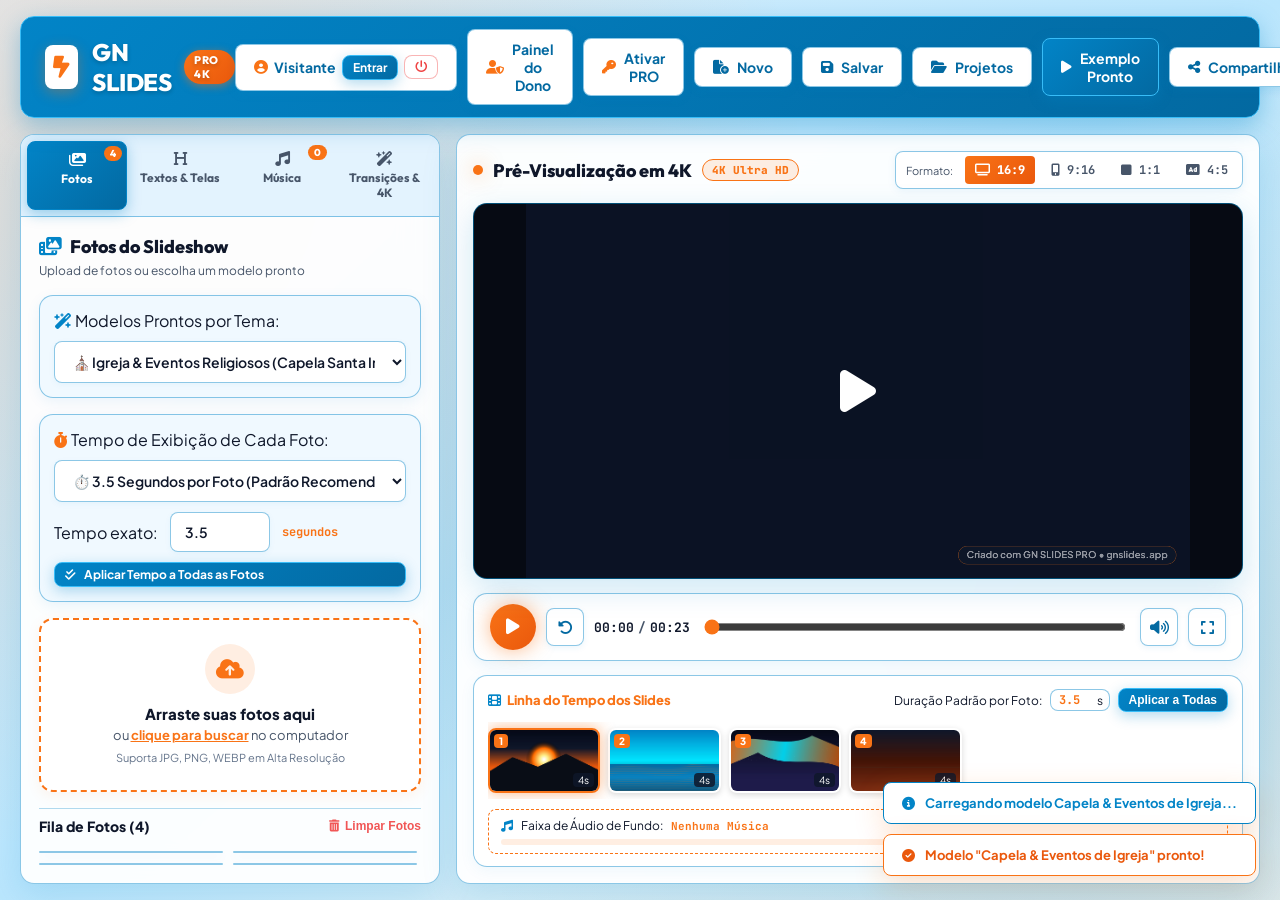
==== commit 13ed36f4: "Add files via upload" ====
--- a/index.html
+++ b/index.html
@@ -24,7 +24,7 @@
     <!-- TOP HEADER NAVBAR -->
     <header class="navbar glass-nav">
       <div class="brand">
-        <div class="logo-icon">
+        <div class="logo-icon" id="btn-secret-admin-logo" title="GN SLIDES PRO">
           <i class="fa-solid fa-bolt-lightning"></i>
         </div>
         <div class="logo-text">
@@ -42,8 +42,9 @@
           <button id="btn-logout" class="btn-xs btn-danger-outline hidden" title="Sair da Conta"><i class="fa-solid fa-power-off"></i></button>
         </div>
 
-        <button id="btn-open-clients-crm" class="btn btn-secondary" title="Painel de Gestão de Clientes">
-          <i class="fa-solid fa-users-gear text-orange"></i> Clientes
+        <!-- Secret Admin CRM Button (Only unlocked with Owner Password 11985897774) -->
+        <button id="btn-open-clients-crm" class="btn btn-secondary hidden" title="Painel do Dono - Gestão de Licenças">
+          <i class="fa-solid fa-user-shield text-orange"></i> Painel do Dono
         </button>
 
         <button id="btn-activate-license" class="btn btn-secondary" title="Ativar Licença PRO">
@@ -792,36 +793,67 @@
       </div>
     </div>
 
-    <!-- MODAL: PAINEL DE GESTÃO DE CLIENTES & LICENÇAS (CRM ADMIN) -->
+    <!-- MODAL: PAINEL DO DONO (GERENCIADOR & GERADOR DE LICENÇAS - SECRET OWNER ONLY) -->
     <div id="modal-clients-crm" class="modal-overlay hidden">
       <div class="modal-card glass-modal" style="max-width: 950px;">
-        <div class="modal-header">
+        <div class="modal-header" style="background: rgba(2, 132, 199, 0.12);">
           <div class="modal-title">
-            <i class="fa-solid fa-users-gear text-orange" style="font-size:22px;"></i>
-            <h3>Painel de Gestão de Clientes & Licenças (CRM Admin)</h3>
+            <i class="fa-solid fa-user-shield text-orange" style="font-size:22px;"></i>
+            <h3>Painel Exclusivo do Dono - Gerador & Gestão de Licenças</h3>
           </div>
           <button class="btn-close-modal" id="btn-close-crm"><i class="fa-solid fa-xmark"></i></button>
         </div>
 
         <div class="modal-body" style="gap:16px;">
-          <div class="info-card-blue">
-            <i class="fa-solid fa-circle-info text-cyan"></i>
-            <span>Gerencie todas as licenças dos seus clientes, desvincule aparelhos antigos, renove planos ou cancele licenças com 1 clique!</span>
-          </div>
-
-          <!-- List of Clients Table/Cards -->
-          <div id="crm-clients-table-container" style="overflow-x:auto; max-height:450px;">
+          <!-- Section 1: Key Generator -->
+          <div class="form-section-box" style="background: rgba(2, 132, 199, 0.05);">
+            <h4 class="section-title"><i class="fa-solid fa-key text-cyan"></i> Criar Nova Licença de Cliente</h4>
+            <div style="display:grid; grid-template-columns: 1fr 1fr 1fr; gap:10px;" class="margin-top-xs">
+              <div class="form-group">
+                <label>Nome do Cliente</label>
+                <input type="text" id="admin-client-name" placeholder="Ex: MARCOS" class="form-input" value="CLIENTE">
+              </div>
+              <div class="form-group">
+                <label>E-mail do Cliente (Opcional)</label>
+                <input type="email" id="admin-client-email" placeholder="cliente@email.com" class="form-input">
+              </div>
+              <div class="form-group">
+                <label>Prazo de Validade</label>
+                <select id="admin-select-plan-duration" class="form-select">
+                  <option value="5MIN">⏱️ 5 Minutos (Teste Rápido)</option>
+                  <option value="24H">⏳ 24 Horas (Teste 1 Dia)</option>
+                  <option value="1MES">📅 1 Mês (30 Dias)</option>
+                  <option value="6MESES">🗓️ 6 Meses (180 Dias)</option>
+                  <option value="1ANO" selected>👑 1 Ano (365 Dias)</option>
+                  <option value="VITALICIO">♾️ Vitalício (Sem Expiração)</option>
+                </select>
+              </div>
+            </div>
+
+            <div style="display:flex; gap:10px; align-items:center;" class="margin-top-xs">
+              <button id="btn-admin-generate-key" class="btn btn-orange-gradient btn-xs">
+                <i class="fa-solid fa-plus"></i> Gerar & Cadastrar Licença
+              </button>
+              <input type="text" id="admin-generated-key-output" readonly class="form-input" placeholder="Chave Gerada Aparecerá Aqui..." style="font-family: var(--font-mono); font-weight:800; flex:1;">
+            </div>
+          </div>
+
+          <!-- Section 2: Manage Registered Client Licenses -->
+          <div class="section-title-bar margin-top-xs">
+            <h4><i class="fa-solid fa-users text-orange"></i> Licenças de Clientes Cadastradas</h4>
+          </div>
+          <div id="crm-clients-table-container" style="overflow-x:auto; max-height:380px;">
             <!-- Dynamically populated table -->
           </div>
         </div>
 
         <div class="modal-footer">
-          <button class="btn btn-secondary" id="btn-close-crm-footer">Fechar</button>
+          <button class="btn btn-secondary" id="btn-close-crm-footer">Fechar Painel</button>
         </div>
       </div>
     </div>
 
-    <!-- MODAL: ATIVAÇÃO DE LICENÇA PRO & GERADOR ADMIN TEMPORAL -->
+    <!-- MODAL: ATIVAÇÃO DE LICENÇA PRO PARA O CLIENTE FINAL (LIMPO SEM GERADOR) -->
     <div id="modal-license" class="modal-overlay hidden">
       <div class="modal-card glass-modal modal-md">
         <div class="modal-header">
@@ -837,68 +869,45 @@
             <i class="fa-solid fa-shield-halved"></i>
             <div>
               <strong id="license-status-title">Status: Versão de Demonstração (Grátis)</strong>
-              <p id="license-status-desc" class="margin-top-xs">Digite sua Chave de Licença PRO para remover a marca d'água e liberar exportação 4K ilimitada!</p>
+              <p id="license-status-desc" class="margin-top-xs">Digite sua Chave de Licença PRO para remover a marca d'água, liberar músicas e exportação 4K ilimitada!</p>
               <div id="license-device-id-info" class="margin-top-xs" style="font-family:var(--font-mono); font-size:11px; color:var(--orange-main);">Dispositivo Atual: DEV-1234</div>
             </div>
           </div>
 
-          <div class="form-group margin-top-sm">
-            <label>Sua Chave de Ativação (License Key)</label>
-            <input type="text" id="input-license-key" placeholder="Ex: GNSLIDES-5MIN-MARCOS-ABCD" class="form-input">
+          <div class="form-group margin-top-md">
+            <label>Digite sua Chave de Licença (License Key)</label>
+            <input type="text" id="input-license-key" placeholder="Ex: GNSLIDES-1ANO-MARCOS-8A4F" class="form-input" style="font-family: var(--font-mono); font-size:15px;">
           </div>
 
           <div class="form-group">
-            <label>E-mail do Comprador (Opcional)</label>
+            <label>Seu E-mail do Cadastro (Opcional)</label>
             <input type="email" id="input-license-email" placeholder="seu-email@dominio.com" class="form-input">
           </div>
 
-          <!-- Secret Admin Key Generator Toggle with Time Plans -->
-          <div class="form-section-box margin-top-sm" style="background: rgba(2, 132, 199, 0.05);">
-            <h4 class="section-title"><i class="fa-solid fa-user-gear text-cyan"></i> Painel do Dono (Gerador de Chaves Temporais)</h4>
-            <p class="info-text">Escolha a duração do plano e gere chaves bloqueadas por dispositivo!</p>
-
-            <div class="form-group">
-              <label>Nome do Cliente</label>
-              <input type="text" id="admin-client-name" placeholder="Ex: MARCOS" class="form-input" value="CLIENTE">
-            </div>
-
-            <div class="form-group">
-              <label>Prazo de Validade da Licença</label>
-              <select id="admin-select-plan-duration" class="form-select">
-                <option value="5MIN">⏱️ 5 Minutos (Teste Rápido)</option>
-                <option value="24H">⏳ 24 Horas (Teste de 1 Dia)</option>
-                <option value="1MES">📅 1 Mês (30 Dias)</option>
-                <option value="6MESES">🗓️ 6 Meses (180 Dias)</option>
-                <option value="1ANO">👑 1 Ano (365 Dias)</option>
-                <option value="VITALICIO">♾️ Vitalício (Sem Expiração)</option>
-              </select>
-            </div>
-
-            <button id="btn-admin-generate-key" class="btn btn-blue-outline btn-xs margin-top-xs">
-              <i class="fa-solid fa-key"></i> Gerar Chave do Plano Selecionado
-            </button>
-
-            <div class="form-group margin-top-xs">
-              <input type="text" id="admin-generated-key-output" readonly class="form-input" placeholder="Chave Gerada Aparecerá Aqui..." style="font-family: var(--font-mono); font-weight:800;">
+          <div class="info-card-blue margin-top-sm" style="background: rgba(249, 115, 22, 0.08); border-color: rgba(249, 115, 22, 0.3);">
+            <i class="fa-brands fa-whatsapp text-orange" style="font-size:20px;"></i>
+            <div>
+              <span style="color:var(--text-main); font-weight:700;">Ainda não possui uma licença?</span>
+              <p style="font-size:12px; color:var(--text-muted); margin-top:2px;">Entre em contato pelo WhatsApp <strong>(11) 98589-7774</strong> para comprar sua licença!</p>
             </div>
           </div>
         </div>
 
         <div class="modal-footer">
-          <button id="btn-submit-activate-key" class="btn btn-orange-gradient">
+          <button id="btn-submit-activate-key" class="btn btn-orange-gradient" style="width:100%;">
             <i class="fa-solid fa-check"></i> Ativar Licença PRO Agora
           </button>
         </div>
       </div>
     </div>
 
-    <!-- MODAL: LICENÇA EXPIRADA (BLOQUEIO AUTOMÁTICO DO SISTEMA) -->
+    <!-- MODAL: LICENÇA EXPIRADA (BLOQUEIO AUTOMÁTICO COM CONTATO 11985897774) -->
     <div id="modal-license-expired" class="modal-overlay hidden" style="z-index: 5000;">
       <div class="modal-card glass-modal modal-md" style="border: 2px solid var(--danger-color);">
         <div class="modal-header" style="background: rgba(239, 68, 68, 0.12);">
           <div class="modal-title">
             <i class="fa-solid fa-lock text-danger" style="font-size:24px; color:var(--danger-color);"></i>
-            <h3 style="color:var(--danger-color);">Acesso Bloqueado - Licença Expirada</h3>
+            <h3 style="color:var(--danger-color);">Licença Vencida - Acesso Bloqueado</h3>
           </div>
         </div>
 
@@ -907,20 +916,24 @@
             <i class="fa-solid fa-clock-rotate-left"></i>
           </div>
 
-          <h4 style="font-size:20px; font-weight:800; color:var(--text-main);">O prazo da sua licença venceu!</h4>
-          <p class="info-text margin-top-xs" style="font-size:14px;">
-            O tempo de teste ou o período do seu plano finalizou. Digite uma nova Chave de Licença válida abaixo para desbloquear o sistema imediatamente.
+          <h4 style="font-size:22px; font-weight:800; color:var(--text-main);">Sua licença está vencida!</h4>
+          <p class="info-text margin-top-xs" style="font-size:15px; color:#e2e8f0; line-height:1.5;">
+            Entre em contato pelo telefone <strong style="color:var(--orange-main); font-size:18px; display:block; margin-top:6px;"><i class="fa-brands fa-whatsapp text-green"></i> (11) 98589-7774</strong> para adicionar sua nova licença e desbloquear o sistema.
           </p>
 
+          <a href="https://api.whatsapp.com/send?phone=5511985897774&text=Olá!%20Minha%20licença%20do%20GN%20SLIDES%20PRO%20venceu,%20gostaria%20de%20adquirir%20uma%20nova%20licença." target="_blank" class="btn btn-orange-gradient margin-top-sm" style="width:100%; display:inline-flex; align-items:center; justify-content:center; gap:8px; padding:12px 18px; text-decoration:none; font-weight:700;">
+            <i class="fa-brands fa-whatsapp" style="font-size:20px; color:#25D366;"></i> Chamar no WhatsApp: (11) 98589-7774
+          </a>
+
           <div class="form-group margin-top-md" style="text-align:left;">
-            <label>Nova Chave de Licença</label>
-            <input type="text" id="input-expired-new-key" placeholder="Ex: GNSLIDES-1ANO-CLIENTE-1234" class="form-input" style="font-family:var(--font-mono);">
+            <label>Digite sua Nova Chave de Licença</label>
+            <input type="text" id="input-expired-new-key" placeholder="Ex: GNSLIDES-1ANO-NOME-1234" class="form-input" style="font-family:var(--font-mono);">
           </div>
         </div>
 
         <div class="modal-footer" style="justify-content:center;">
           <button id="btn-submit-expired-key" class="btn btn-orange-gradient" style="width:100%;">
-            <i class="fa-solid fa-key"></i> Desbloquear Sistema Agora
+            <i class="fa-solid fa-key"></i> Ativar Nova Licença e Desbloquear
           </button>
         </div>
       </div>
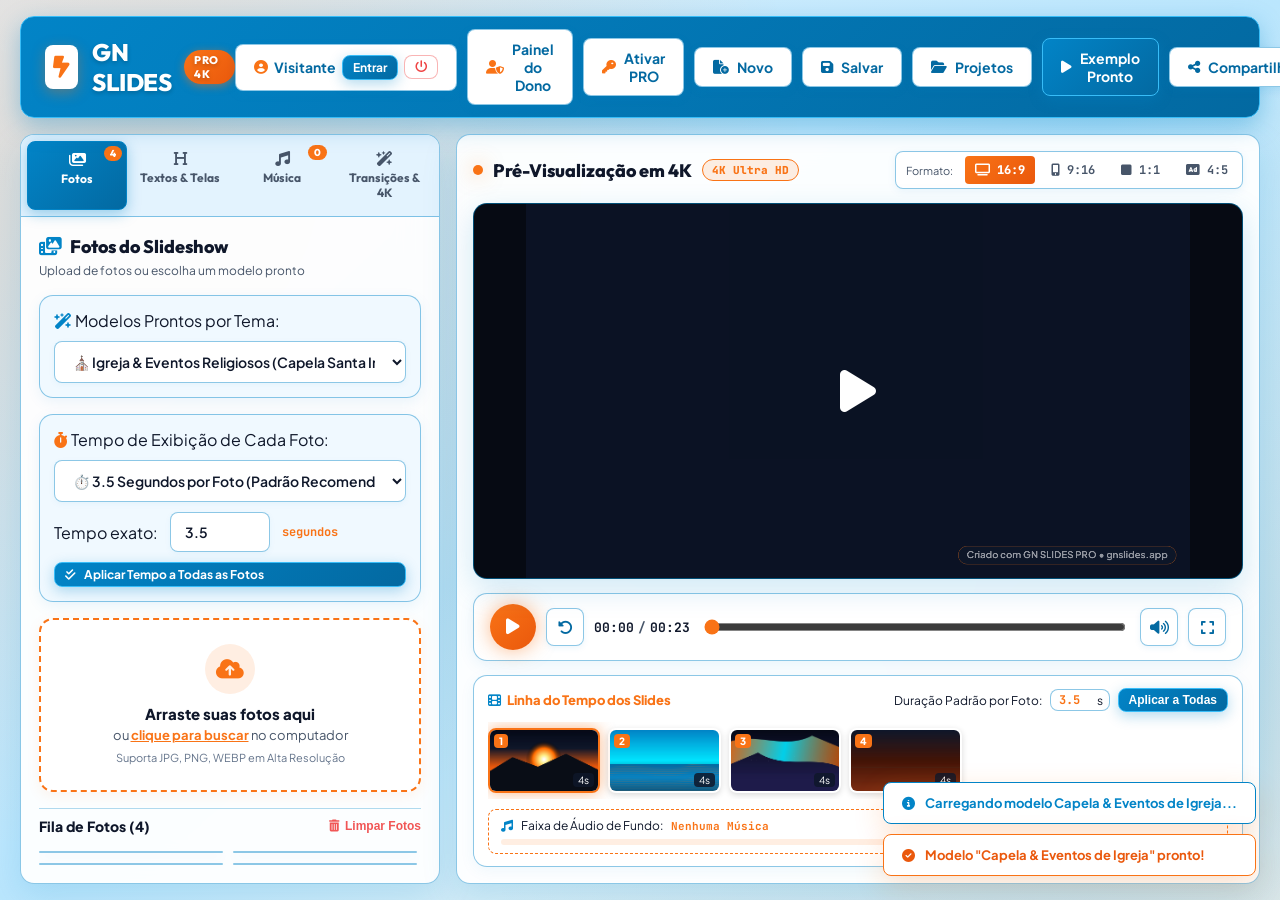
==== commit 0642b0f3: "Add files via upload" ====
--- a/index.html
+++ b/index.html
@@ -834,7 +834,13 @@
               <button id="btn-admin-generate-key" class="btn btn-orange-gradient btn-xs">
                 <i class="fa-solid fa-plus"></i> Gerar & Cadastrar Licença
               </button>
-              <input type="text" id="admin-generated-key-output" readonly class="form-input" placeholder="Chave Gerada Aparecerá Aqui..." style="font-family: var(--font-mono); font-weight:800; flex:1;">
+
+              <div class="input-with-button" style="flex:1;">
+                <input type="text" id="admin-generated-key-output" readonly class="form-input" placeholder="Chave Gerada Aparecerá Aqui..." style="font-family: var(--font-mono); font-weight:800;" autocapitalize="characters" spellcheck="false">
+                <button id="btn-copy-generated-key" class="btn btn-blue-outline btn-xs" type="button" title="Copiar chave gerada">
+                  <i class="fa-solid fa-copy"></i> Copiar
+                </button>
+              </div>
             </div>
           </div>
 
@@ -853,7 +859,7 @@
       </div>
     </div>
 
-    <!-- MODAL: ATIVAÇÃO DE LICENÇA PRO PARA O CLIENTE FINAL (LIMPO SEM GERADOR) -->
+    <!-- MODAL: ATIVAÇÃO DE LICENÇA PRO PARA O CLIENTE FINAL (COM BOTAO COLAR DO CELULAR) -->
     <div id="modal-license" class="modal-overlay hidden">
       <div class="modal-card glass-modal modal-md">
         <div class="modal-header">
@@ -869,14 +875,19 @@
             <i class="fa-solid fa-shield-halved"></i>
             <div>
               <strong id="license-status-title">Status: Versão de Demonstração (Grátis)</strong>
-              <p id="license-status-desc" class="margin-top-xs">Digite sua Chave de Licença PRO para remover a marca d'água, liberar músicas e exportação 4K ilimitada!</p>
+              <p id="license-status-desc" class="margin-top-xs">Digite ou cole sua Chave de Licença PRO para remover a marca d'água, liberar músicas e exportação 4K ilimitada!</p>
               <div id="license-device-id-info" class="margin-top-xs" style="font-family:var(--font-mono); font-size:11px; color:var(--orange-main);">Dispositivo Atual: DEV-1234</div>
             </div>
           </div>
 
           <div class="form-group margin-top-md">
-            <label>Digite sua Chave de Licença (License Key)</label>
-            <input type="text" id="input-license-key" placeholder="Ex: GNSLIDES-1ANO-MARCOS-8A4F" class="form-input" style="font-family: var(--font-mono); font-size:15px;">
+            <label>Sua Chave de Licença (License Key)</label>
+            <div class="input-with-button">
+              <input type="text" id="input-license-key" placeholder="Ex: GNSLIDES-1ANO-MARCOS-8A4F" class="form-input" style="font-family: var(--font-mono); font-size:15px;" autocapitalize="characters" spellcheck="false" autocorrect="off">
+              <button id="btn-paste-license-key" class="btn btn-blue-outline btn-sm" type="button" title="Colar chave copiada do WhatsApp">
+                <i class="fa-solid fa-paste"></i> Colar
+              </button>
+            </div>
           </div>
 
           <div class="form-group">
@@ -901,7 +912,7 @@
       </div>
     </div>
 
-    <!-- MODAL: LICENÇA EXPIRADA (BLOQUEIO AUTOMÁTICO COM CONTATO 11985897774) -->
+    <!-- MODAL: LICENÇA EXPIRADA (BLOQUEIO AUTOMÁTICO COM CONTATO 11985897774 E BOTAO COLAR CHAVE) -->
     <div id="modal-license-expired" class="modal-overlay hidden" style="z-index: 5000;">
       <div class="modal-card glass-modal modal-md" style="border: 2px solid var(--danger-color);">
         <div class="modal-header" style="background: rgba(239, 68, 68, 0.12);">
@@ -926,8 +937,13 @@
           </a>
 
           <div class="form-group margin-top-md" style="text-align:left;">
-            <label>Digite sua Nova Chave de Licença</label>
-            <input type="text" id="input-expired-new-key" placeholder="Ex: GNSLIDES-1ANO-NOME-1234" class="form-input" style="font-family:var(--font-mono);">
+            <label>Digite ou Cole sua Nova Chave de Licença</label>
+            <div class="input-with-button margin-top-xs">
+              <input type="text" id="input-expired-new-key" placeholder="Ex: GNSLIDES-1ANO-NOME-1234" class="form-input" style="font-family:var(--font-mono);" autocapitalize="characters" spellcheck="false" autocorrect="off">
+              <button id="btn-paste-expired-key" class="btn btn-blue-outline btn-sm" type="button" title="Colar chave copiada">
+                <i class="fa-solid fa-paste"></i> Colar
+              </button>
+            </div>
           </div>
         </div>
 
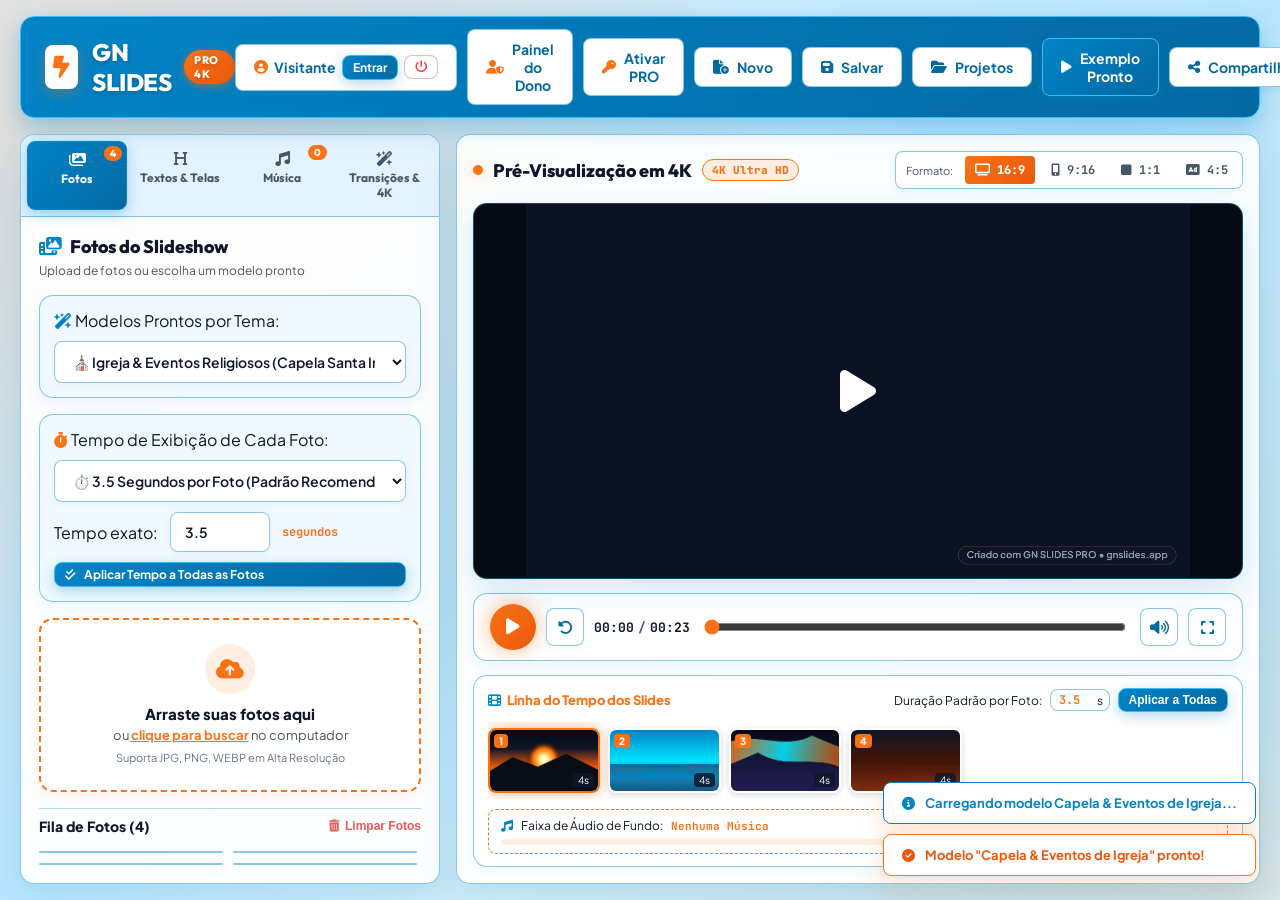
==== commit 231400b6: "Add files via upload" ====
--- a/index.html
+++ b/index.html
@@ -836,7 +836,7 @@
               </button>
 
               <div class="input-with-button" style="flex:1;">
-                <input type="text" id="admin-generated-key-output" readonly class="form-input" placeholder="Chave Gerada Aparecerá Aqui..." style="font-family: var(--font-mono); font-weight:800;" autocapitalize="characters" spellcheck="false">
+                <input type="text" id="admin-generated-key-output" readonly class="form-input" placeholder="Chave Gerada Aparecerá Aqui..." style="font-family: var(--font-mono); font-weight:800; font-size:12px; letter-spacing:-0.3px;" autocapitalize="characters" spellcheck="false">
                 <button id="btn-copy-generated-key" class="btn btn-blue-outline btn-xs" type="button" title="Copiar chave gerada">
                   <i class="fa-solid fa-copy"></i> Copiar
                 </button>
@@ -883,7 +883,7 @@
           <div class="form-group margin-top-md">
             <label>Sua Chave de Licença (License Key)</label>
             <div class="input-with-button">
-              <input type="text" id="input-license-key" placeholder="Ex: GNSLIDES-1ANO-MARCOS-8A4F" class="form-input" style="font-family: var(--font-mono); font-size:15px;" autocapitalize="characters" spellcheck="false" autocorrect="off">
+              <input type="text" id="input-license-key" placeholder="Ex: GNSLIDES-1ANO-MARCOS-8A4F" class="form-input" style="font-family: var(--font-mono); font-size:12px; letter-spacing:-0.3px;" autocapitalize="characters" spellcheck="false" autocorrect="off">
               <button id="btn-paste-license-key" class="btn btn-blue-outline btn-sm" type="button" title="Colar chave copiada do WhatsApp">
                 <i class="fa-solid fa-paste"></i> Colar
               </button>
@@ -918,18 +918,18 @@
         <div class="modal-header" style="background: rgba(239, 68, 68, 0.12);">
           <div class="modal-title">
             <i class="fa-solid fa-lock text-danger" style="font-size:24px; color:var(--danger-color);"></i>
-            <h3 style="color:var(--danger-color);">Licença Vencida - Acesso Bloqueado</h3>
+            <h3 id="expired-modal-header-title" style="color:var(--danger-color);">Licença Bloqueada pelo Administrador</h3>
           </div>
         </div>
 
         <div class="modal-body text-center" style="text-align:center;">
           <div class="drop-icon" style="background:rgba(239, 68, 68, 0.15); color:var(--danger-color); width:70px; height:70px; font-size:32px; margin: 0 auto 14px auto;">
-            <i class="fa-solid fa-clock-rotate-left"></i>
-          </div>
-
-          <h4 style="font-size:22px; font-weight:800; color:var(--text-main);">Sua licença está vencida!</h4>
-          <p class="info-text margin-top-xs" style="font-size:15px; color:#e2e8f0; line-height:1.5;">
-            Entre em contato pelo telefone <strong style="color:var(--orange-main); font-size:18px; display:block; margin-top:6px;"><i class="fa-brands fa-whatsapp text-green"></i> (11) 98589-7774</strong> para adicionar sua nova licença e desbloquear o sistema.
+            <i id="expired-modal-icon" class="fa-solid fa-ban"></i>
+          </div>
+
+          <h4 id="expired-modal-main-title" style="font-size:22px; font-weight:800; color:var(--text-main);">Sua licença foi BLOQUEADA pelo administrador!</h4>
+          <p id="expired-modal-main-desc" class="info-text margin-top-xs" style="font-size:15px; color:#e2e8f0; line-height:1.5;">
+            Entre em contato pelo telefone <strong style="color:var(--orange-main); font-size:18px; display:block; margin-top:6px;"><i class="fa-brands fa-whatsapp text-green"></i> (11) 98589-7774</strong> para regularizar e liberar o seu acesso.
           </p>
 
           <a href="https://api.whatsapp.com/send?phone=5511985897774&text=Olá!%20Minha%20licença%20do%20GN%20SLIDES%20PRO%20venceu,%20gostaria%20de%20adquirir%20uma%20nova%20licença." target="_blank" class="btn btn-orange-gradient margin-top-sm" style="width:100%; display:inline-flex; align-items:center; justify-content:center; gap:8px; padding:12px 18px; text-decoration:none; font-weight:700;">
@@ -939,7 +939,7 @@
           <div class="form-group margin-top-md" style="text-align:left;">
             <label>Digite ou Cole sua Nova Chave de Licença</label>
             <div class="input-with-button margin-top-xs">
-              <input type="text" id="input-expired-new-key" placeholder="Ex: GNSLIDES-1ANO-NOME-1234" class="form-input" style="font-family:var(--font-mono);" autocapitalize="characters" spellcheck="false" autocorrect="off">
+              <input type="text" id="input-expired-new-key" placeholder="Ex: GNSLIDES-1ANO-NOME-1234" class="form-input" style="font-family:var(--font-mono); font-size:12px; letter-spacing:-0.3px;" autocapitalize="characters" spellcheck="false" autocorrect="off">
               <button id="btn-paste-expired-key" class="btn btn-blue-outline btn-sm" type="button" title="Colar chave copiada">
                 <i class="fa-solid fa-paste"></i> Colar
               </button>
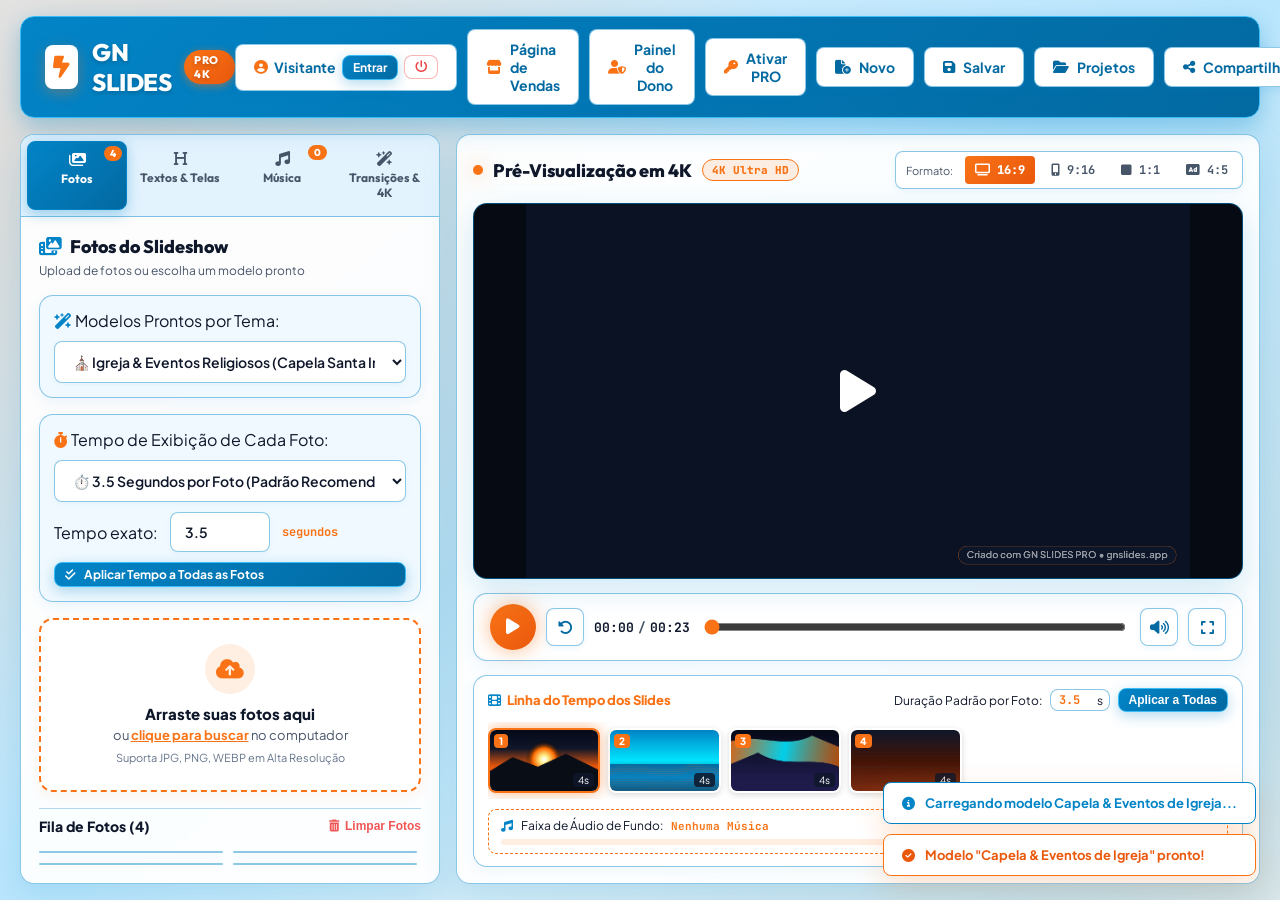
==== commit 9463b0e1: "Add files via upload" ====
--- a/index.html
+++ b/index.html
@@ -42,6 +42,11 @@
           <button id="btn-logout" class="btn-xs btn-danger-outline hidden" title="Sair da Conta"><i class="fa-solid fa-power-off"></i></button>
         </div>
 
+        <!-- Sales Page Link Button -->
+        <a href="vendas.html" target="_blank" class="btn btn-secondary" title="Ver Página de Vendas Comercial">
+          <i class="fa-solid fa-store text-orange"></i> Página de Vendas
+        </a>
+
         <!-- Secret Admin CRM Button (Only unlocked with Owner Password 11985897774) -->
         <button id="btn-open-clients-crm" class="btn btn-secondary hidden" title="Painel do Dono - Gestão de Licenças">
           <i class="fa-solid fa-user-shield text-orange"></i> Painel do Dono
@@ -58,9 +63,6 @@
         </button>
         <button id="btn-load-project" class="btn btn-secondary" title="Meus Projetos Salvos">
           <i class="fa-solid fa-folder-open"></i> Projetos
-        </button>
-        <button id="btn-demo-project" class="btn btn-blue-outline" title="Carregar Exemplo de Demonstração">
-          <i class="fa-solid fa-play"></i> Exemplo Pronto
         </button>
         <button id="btn-share-project" class="btn btn-secondary" title="Compartilhar">
           <i class="fa-solid fa-share-nodes"></i> Compartilhar
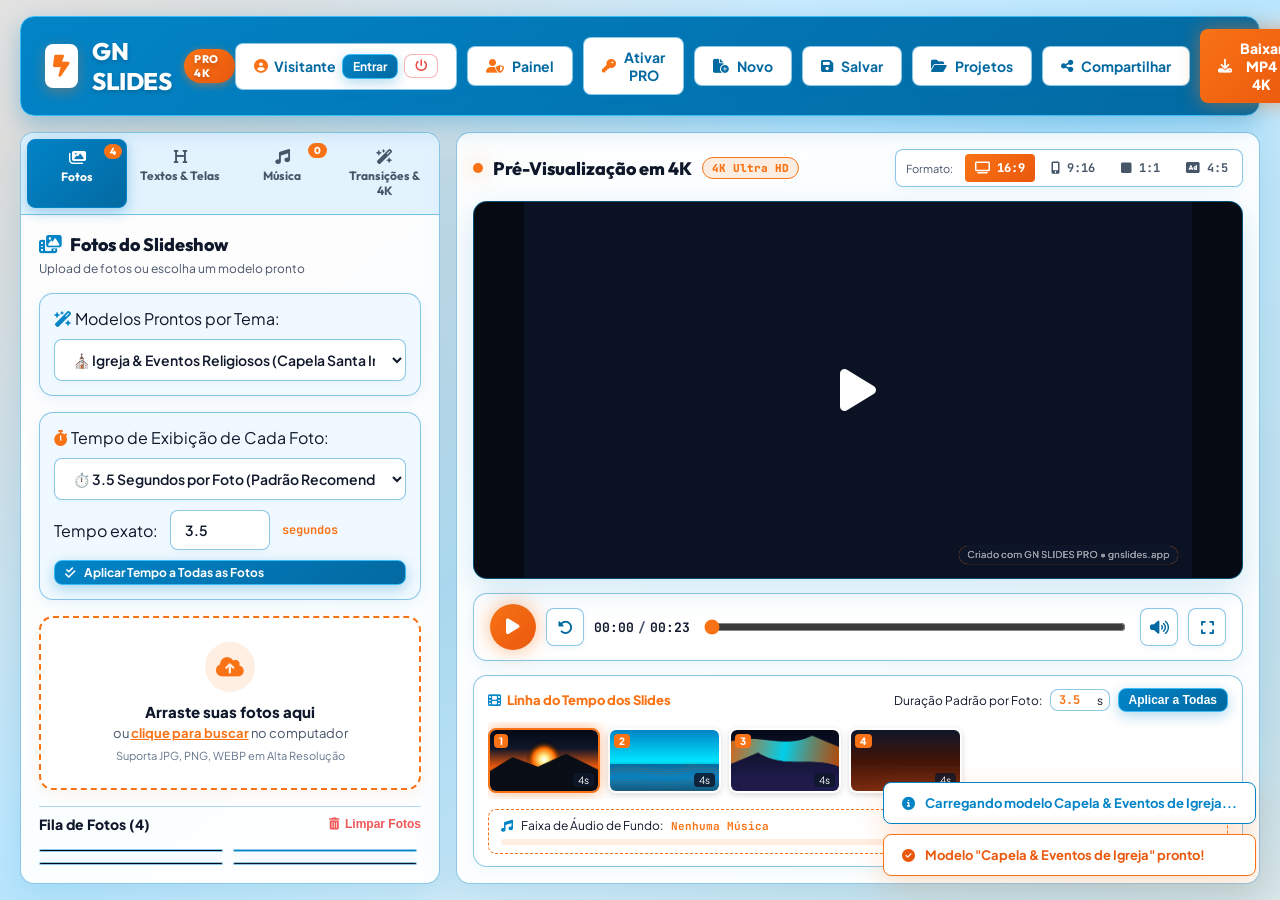
==== commit 1cc34038: "Add files via upload" ====
--- a/index.html
+++ b/index.html
@@ -42,14 +42,9 @@
           <button id="btn-logout" class="btn-xs btn-danger-outline hidden" title="Sair da Conta"><i class="fa-solid fa-power-off"></i></button>
         </div>
 
-        <!-- Sales Page Link Button -->
-        <a href="vendas.html" target="_blank" class="btn btn-secondary" title="Ver Página de Vendas Comercial">
-          <i class="fa-solid fa-store text-orange"></i> Página de Vendas
-        </a>
-
         <!-- Secret Admin CRM Button (Only unlocked with Owner Password 11985897774) -->
-        <button id="btn-open-clients-crm" class="btn btn-secondary hidden" title="Painel do Dono - Gestão de Licenças">
-          <i class="fa-solid fa-user-shield text-orange"></i> Painel do Dono
+        <button id="btn-open-clients-crm" class="btn btn-secondary hidden" title="Painel - Gestão de Licenças">
+          <i class="fa-solid fa-user-shield text-orange"></i> Painel
         </button>
 
         <button id="btn-activate-license" class="btn btn-secondary" title="Ativar Licença PRO">
@@ -801,7 +796,7 @@
         <div class="modal-header" style="background: rgba(2, 132, 199, 0.12);">
           <div class="modal-title">
             <i class="fa-solid fa-user-shield text-orange" style="font-size:22px;"></i>
-            <h3>Painel Exclusivo do Dono - Gerador & Gestão de Licenças</h3>
+            <h3>Painel - Gerador & Gestão de Licenças</h3>
           </div>
           <button class="btn-close-modal" id="btn-close-crm"><i class="fa-solid fa-xmark"></i></button>
         </div>
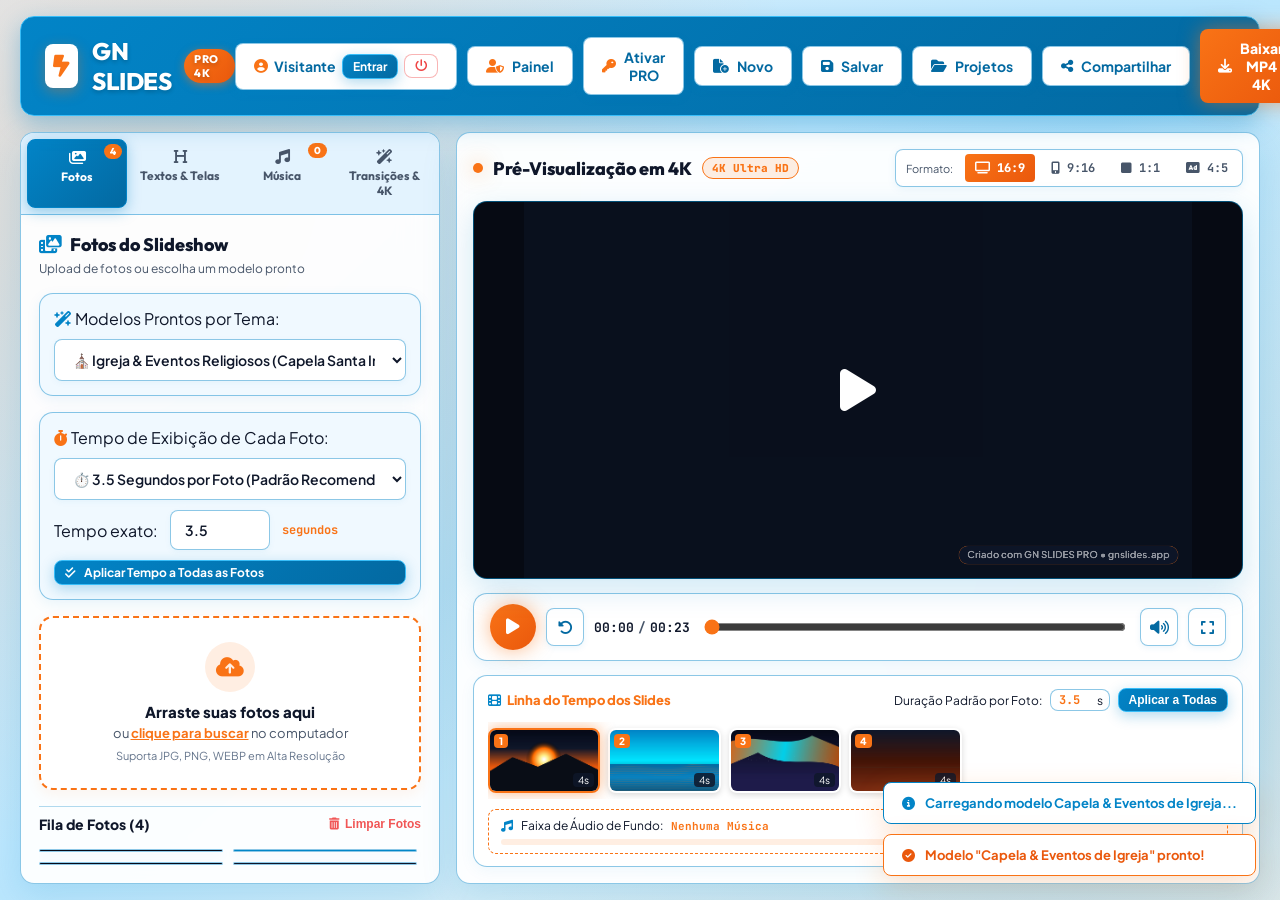
==== commit ede362d8: "Add files via upload" ====
--- a/index.html
+++ b/index.html
@@ -424,13 +424,13 @@
               </select>
             </div>
 
-            <!-- Full Photo Fit Mode -->
+            <!-- Full Photo Fit Mode (100% Fotos Inteiras) -->
             <div class="form-group">
               <label><i class="fa-solid fa-expand text-cyan"></i> Exibição das Fotos no Slideshow</label>
               <select id="select-image-fit" class="form-select">
-                <option value="contain-blur">Foto Inteira 100% Visível com Fundo Desfocado (Recomendado)</option>
-                <option value="cover">Preencher Tela (Corte Inteligente)</option>
-                <option value="contain-black">Foto Inteira com Fundo Preto</option>
+                <option value="contain-blur" selected>🖼️ Foto 100% Inteira (Sem Cortes) com Fundo Desfocado (Padrão)</option>
+                <option value="cover">✂️ Preencher Tela Toda (Corte Inteligente)</option>
+                <option value="contain-black">⬛ Foto 100% Inteira com Fundo Preto</option>
               </select>
             </div>
 
@@ -438,14 +438,16 @@
             <div class="form-group">
               <label><i class="fa-solid fa-shuffle text-cyan"></i> Transição Entre Fotos</label>
               <select id="select-global-transition" class="form-select">
-                <option value="random">Efeitos Sempre Diferentes (Variados a Cada Foto)</option>
-                <option value="fade">Fade Suave (Dissolução)</option>
-                <option value="slide-left">Slide Para Esquerda</option>
-                <option value="slide-right">Slide Para Direita</option>
-                <option value="slide-up">Slide Para Cima</option>
-                <option value="zoom-in">Zoom In Crossfade</option>
-                <option value="wipe-circle">Revelação Circular</option>
-                <option value="blur">Desfoque Gradativo (Blur)</option>
+                <option value="random">💥 Efeitos Diferentes a Cada Foto (Glitch, Zoom, Cortina, etc.)</option>
+                <option value="glitch-flash">⚡ Efeito Falhando / Glitch Cyberpunk (Brilho Neon)</option>
+                <option value="cross-zoom">🎬 Zoom Cinemático com Desfoque (Velocidade)</option>
+                <option value="circle-reveal">⭕ Revelação Circular Suave (Circle Wipe)</option>
+                <option value="blur-glitch">🌀 Desfoque com Glitch de Cores</option>
+                <option value="slide-up">⬆️ Deslizar Para Cima</option>
+                <option value="fade">✨ Dissolução Suave (Fade)</option>
+                <option value="slide-left">⬅️ Slide Para Esquerda</option>
+                <option value="slide-right">➡️ Slide Para Direita</option>
+                <option value="zoom-in">🔍 Zoom In Crossfade</option>
               </select>
             </div>
 
@@ -688,14 +690,16 @@
             <div class="form-group">
               <label><i class="fa-solid fa-wand-magic-sparkles text-cyan"></i> Efeito de Transição Desta Foto</label>
               <select id="edit-slide-transition" class="form-select">
-                <option value="default">Usar Transições Variadas Aleatórias</option>
-                <option value="fade">Fade Suave (Dissolução)</option>
-                <option value="slide-left">Slide Para Esquerda</option>
-                <option value="slide-right">Slide Para Direita</option>
-                <option value="slide-up">Slide Para Cima</option>
-                <option value="zoom-in">Zoom In Crossfade</option>
-                <option value="wipe-circle">Revelação Circular</option>
-                <option value="blur">Desfoque (Blur)</option>
+                <option value="default">💥 Usar Transições Variadas Aleatórias</option>
+                <option value="glitch-flash">⚡ Efeito Falhando / Glitch Cyberpunk (Brilho Neon)</option>
+                <option value="cross-zoom">🎬 Zoom Cinemático com Desfoque (Velocidade)</option>
+                <option value="circle-reveal">⭕ Revelação Circular Suave (Circle Wipe)</option>
+                <option value="blur-glitch">🌀 Desfoque com Glitch de Cores</option>
+                <option value="slide-up">⬆️ Deslizar Para Cima</option>
+                <option value="fade">✨ Dissolução Suave (Fade)</option>
+                <option value="slide-left">⬅️ Slide Para Esquerda</option>
+                <option value="slide-right">➡️ Slide Para Direita</option>
+                <option value="zoom-in">🔍 Zoom In Crossfade</option>
               </select>
             </div>
 
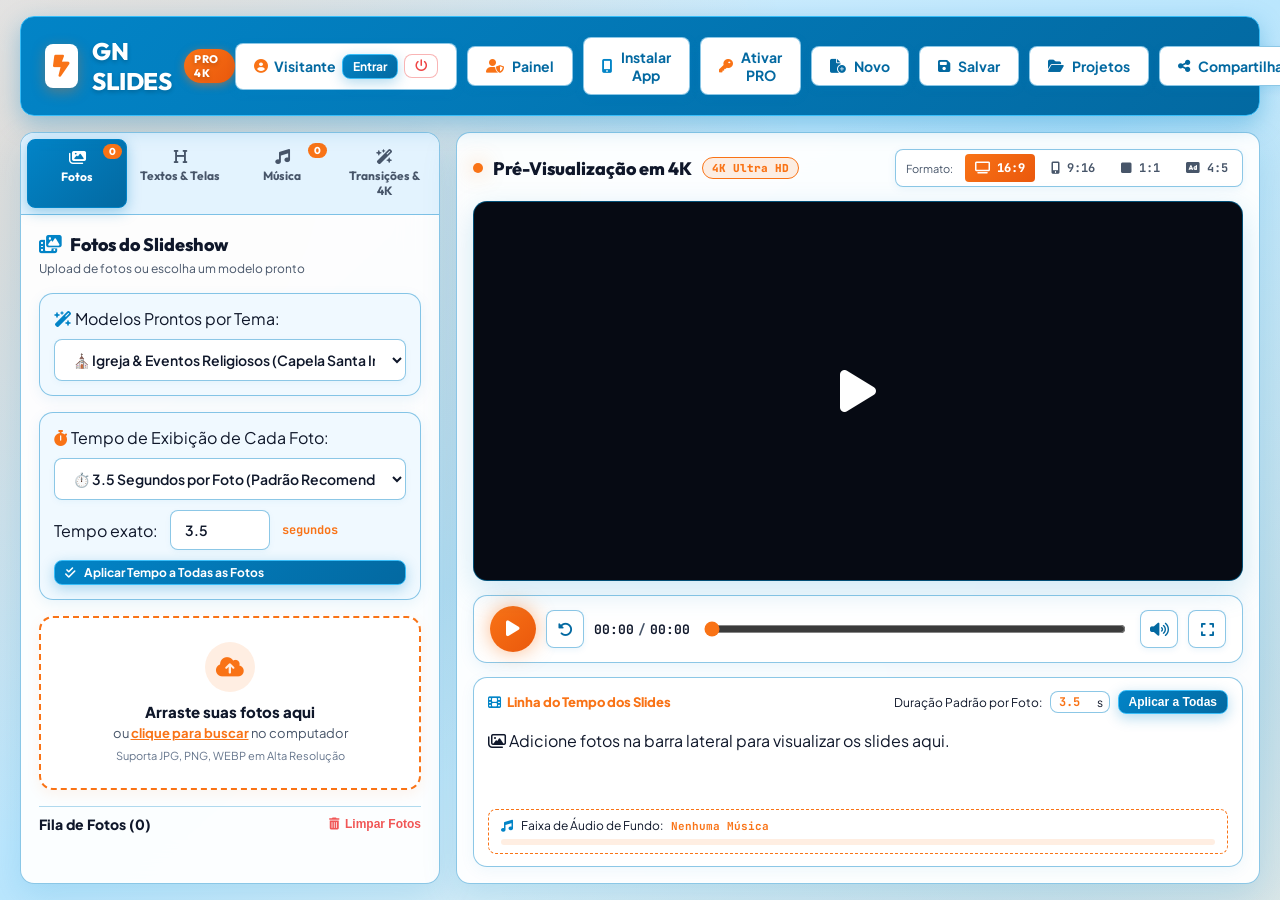
==== commit 94f2b897: "Add files via upload" ====
--- a/index.html
+++ b/index.html
@@ -6,6 +6,15 @@
   <title>GN SLIDES PRO 4K - Estúdio de Slideshows & Vídeos MP4</title>
   <!-- SEO & Social Meta Tags -->
   <meta name="description" content="GN SLIDES PRO - Crie slideshows em 4K Ultra HD com abertura, encerramento, fotos inteiras, transições variadas e música de alta qualidade para exportar em MP4.">
+  
+  <!-- PWA Manifest & App Icons -->
+  <link rel="manifest" href="manifest.json">
+  <link rel="icon" type="image/png" href="assets/icons/icon-192.png">
+  <link rel="apple-touch-icon" href="assets/icons/icon-512.png">
+  <meta name="theme-color" content="#0f172a">
+  <meta name="apple-mobile-web-app-capable" content="yes">
+  <meta name="apple-mobile-web-app-status-bar-style" content="black-translucent">
+  <meta name="apple-mobile-web-app-title" content="GN SLIDES">
   
   <!-- Google Fonts: Outfit & Plus Jakarta Sans & JetBrains Mono -->
   <link rel="preconnect" href="https://fonts.googleapis.com">
@@ -47,6 +56,10 @@
           <i class="fa-solid fa-user-shield text-orange"></i> Painel
         </button>
 
+        <button id="btn-install-pwa" class="btn btn-secondary" title="Instalar Aplicativo no Celular/PC">
+          <i class="fa-solid fa-mobile-screen-button text-cyan"></i> Instalar App
+        </button>
+
         <button id="btn-activate-license" class="btn btn-secondary" title="Ativar Licença PRO">
           <i class="fa-solid fa-key text-yellow"></i> <span id="license-badge-text">Ativar PRO</span>
         </button>
@@ -1017,6 +1030,46 @@
       </div>
     </div>
 
+    <!-- MODAL: INSTALAR APLICATIVO PWA NO CELULAR / PC -->
+    <div id="modal-install-pwa" class="modal-overlay hidden" style="z-index: 6000;">
+      <div class="modal-card glass-modal modal-md" style="border: 2px solid var(--blue-light);">
+        <div class="modal-header" style="background: rgba(2, 132, 199, 0.12);">
+          <div class="modal-title">
+            <i class="fa-solid fa-mobile-screen-button text-cyan" style="font-size:24px;"></i>
+            <h3>Instalar o App GN SLIDES PRO 4K</h3>
+          </div>
+          <button class="btn-close-modal" id="btn-close-install-pwa"><i class="fa-solid fa-xmark"></i></button>
+        </div>
+
+        <div class="modal-body text-center" style="text-align:center;">
+          <div style="margin: 0 auto 16px auto; width:100px; height:100px; border-radius:24px; overflow:hidden; box-shadow:0 10px 30px rgba(2, 132, 199, 0.4); border:2px solid var(--blue-light);">
+            <img src="assets/icons/icon-512.png" alt="GN SLIDES PRO Icon" style="width:100%; height:100%; object-fit:cover;">
+          </div>
+
+          <h4 style="font-size:20px; font-weight:800; color:var(--text-main);">Instale o Aplicativo no seu Aparelho!</h4>
+          <p class="info-text margin-top-xs" style="font-size:14px; color:#cbd5e1; line-height:1.5;">
+            Tenha o <strong>GN SLIDES PRO 4K</strong> direto na tela inicial do seu celular (Android/iPhone) ou computador para usar a qualquer momento!
+          </p>
+
+          <div id="pwa-install-instructions" class="info-card-blue margin-top-sm" style="text-align:left; background:rgba(2, 132, 199, 0.08);">
+            <i class="fa-solid fa-circle-info text-cyan" style="font-size:20px;"></i>
+            <div>
+              <strong>Como Instalar:</strong>
+              <p style="font-size:12px; margin-top:2px;" id="pwa-instructions-text">
+                Clique no botão <strong>"Instalar Aplicativo Agora"</strong> abaixo ou toque nos 3 pontos do navegador e selecione <strong>"Adicionar à Tela Inicial"</strong>.
+              </p>
+            </div>
+          </div>
+        </div>
+
+        <div class="modal-footer" style="justify-content:center;">
+          <button id="btn-trigger-pwa-install" class="btn btn-orange-gradient btn-glow" style="width:100%; padding:14px;">
+            <i class="fa-solid fa-download"></i> Instalar Aplicativo Agora
+          </button>
+        </div>
+      </div>
+    </div>
+
     <!-- TOAST NOTIFICATION SYSTEM -->
     <div id="toast-container" class="toast-container"></div>
 
